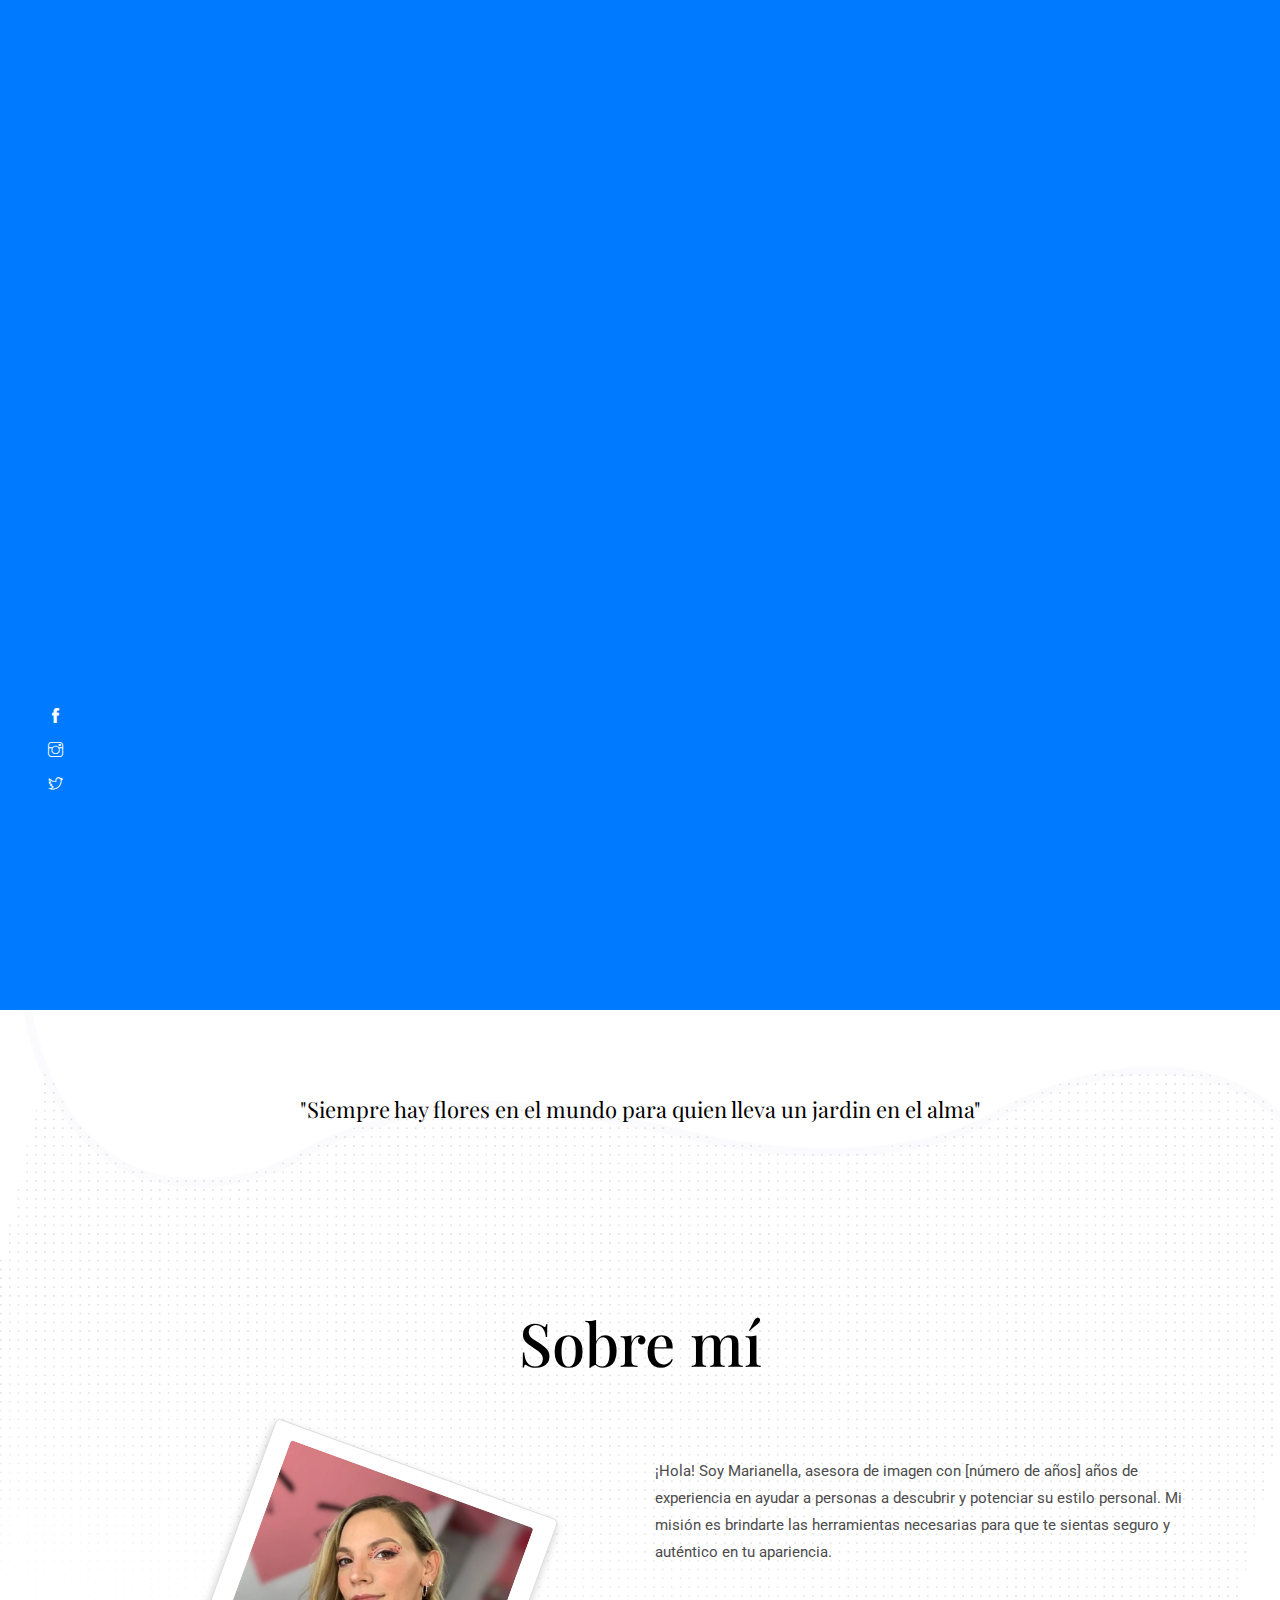
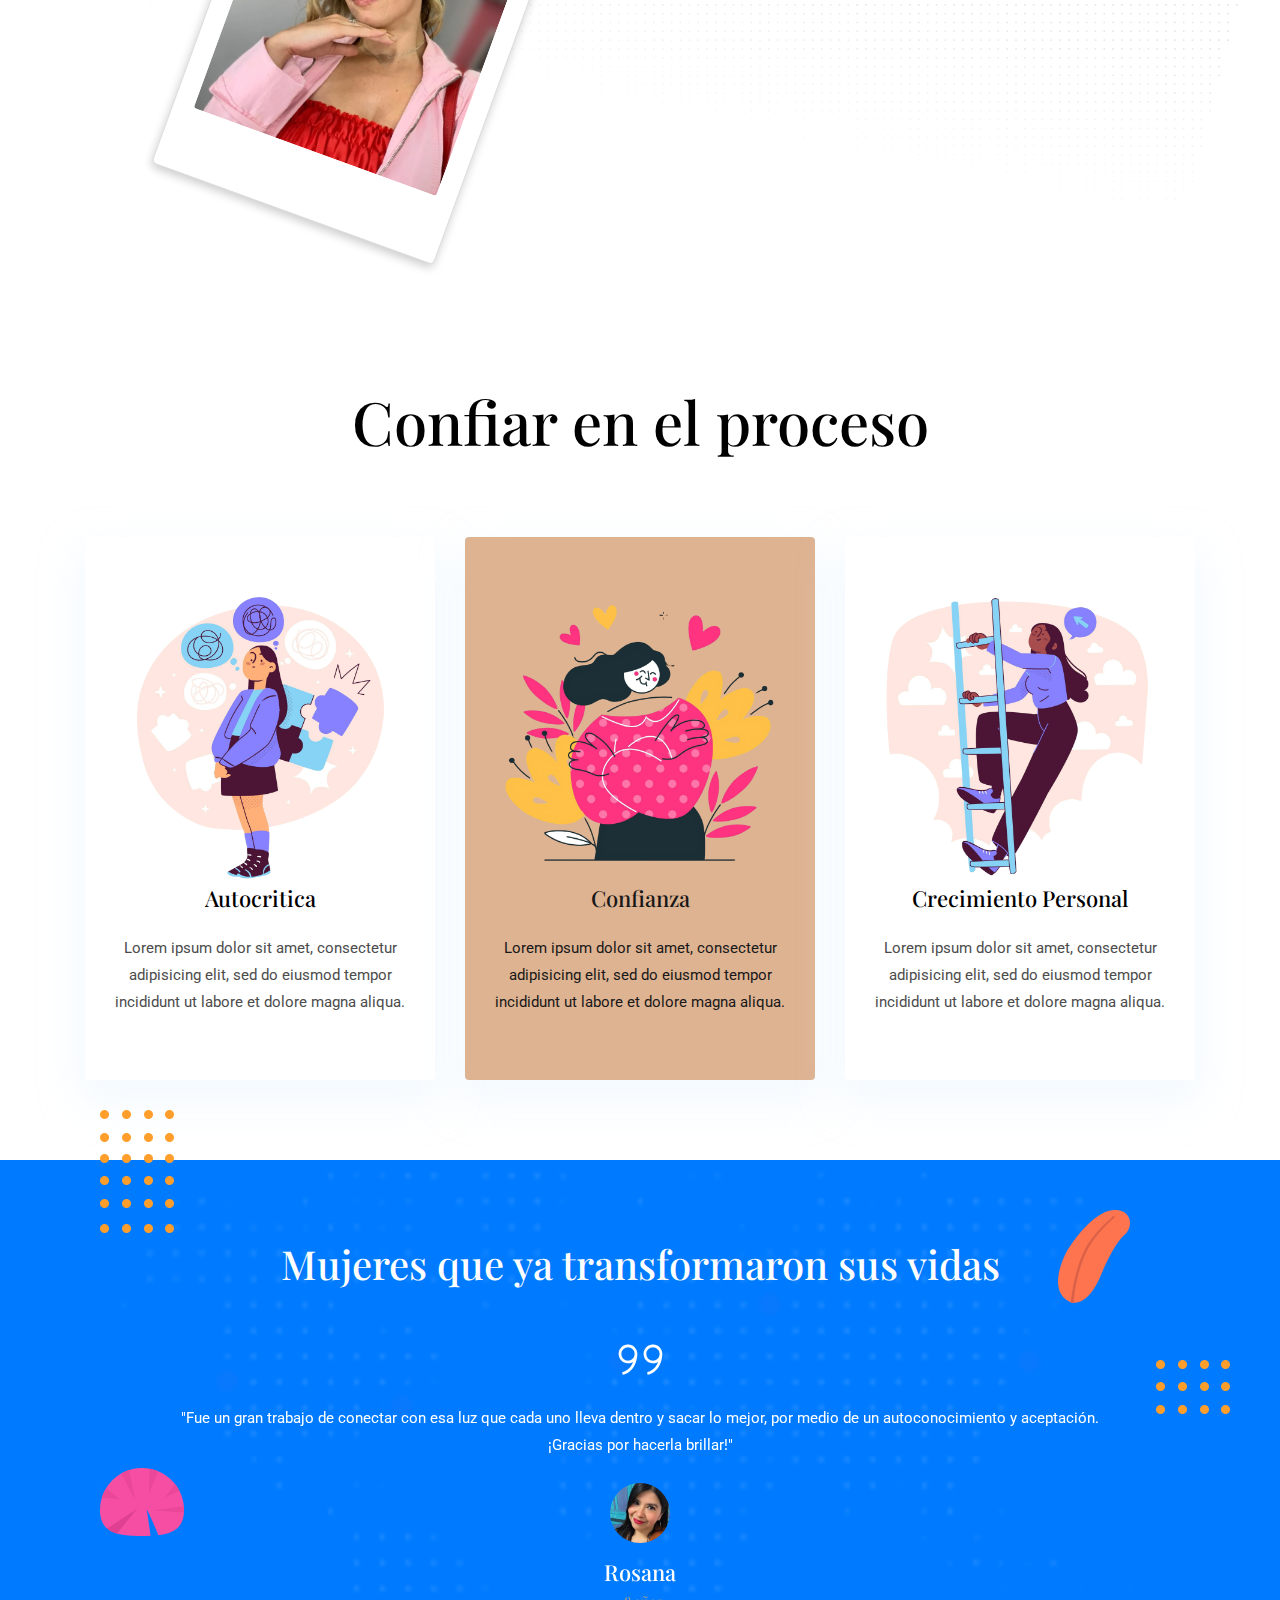
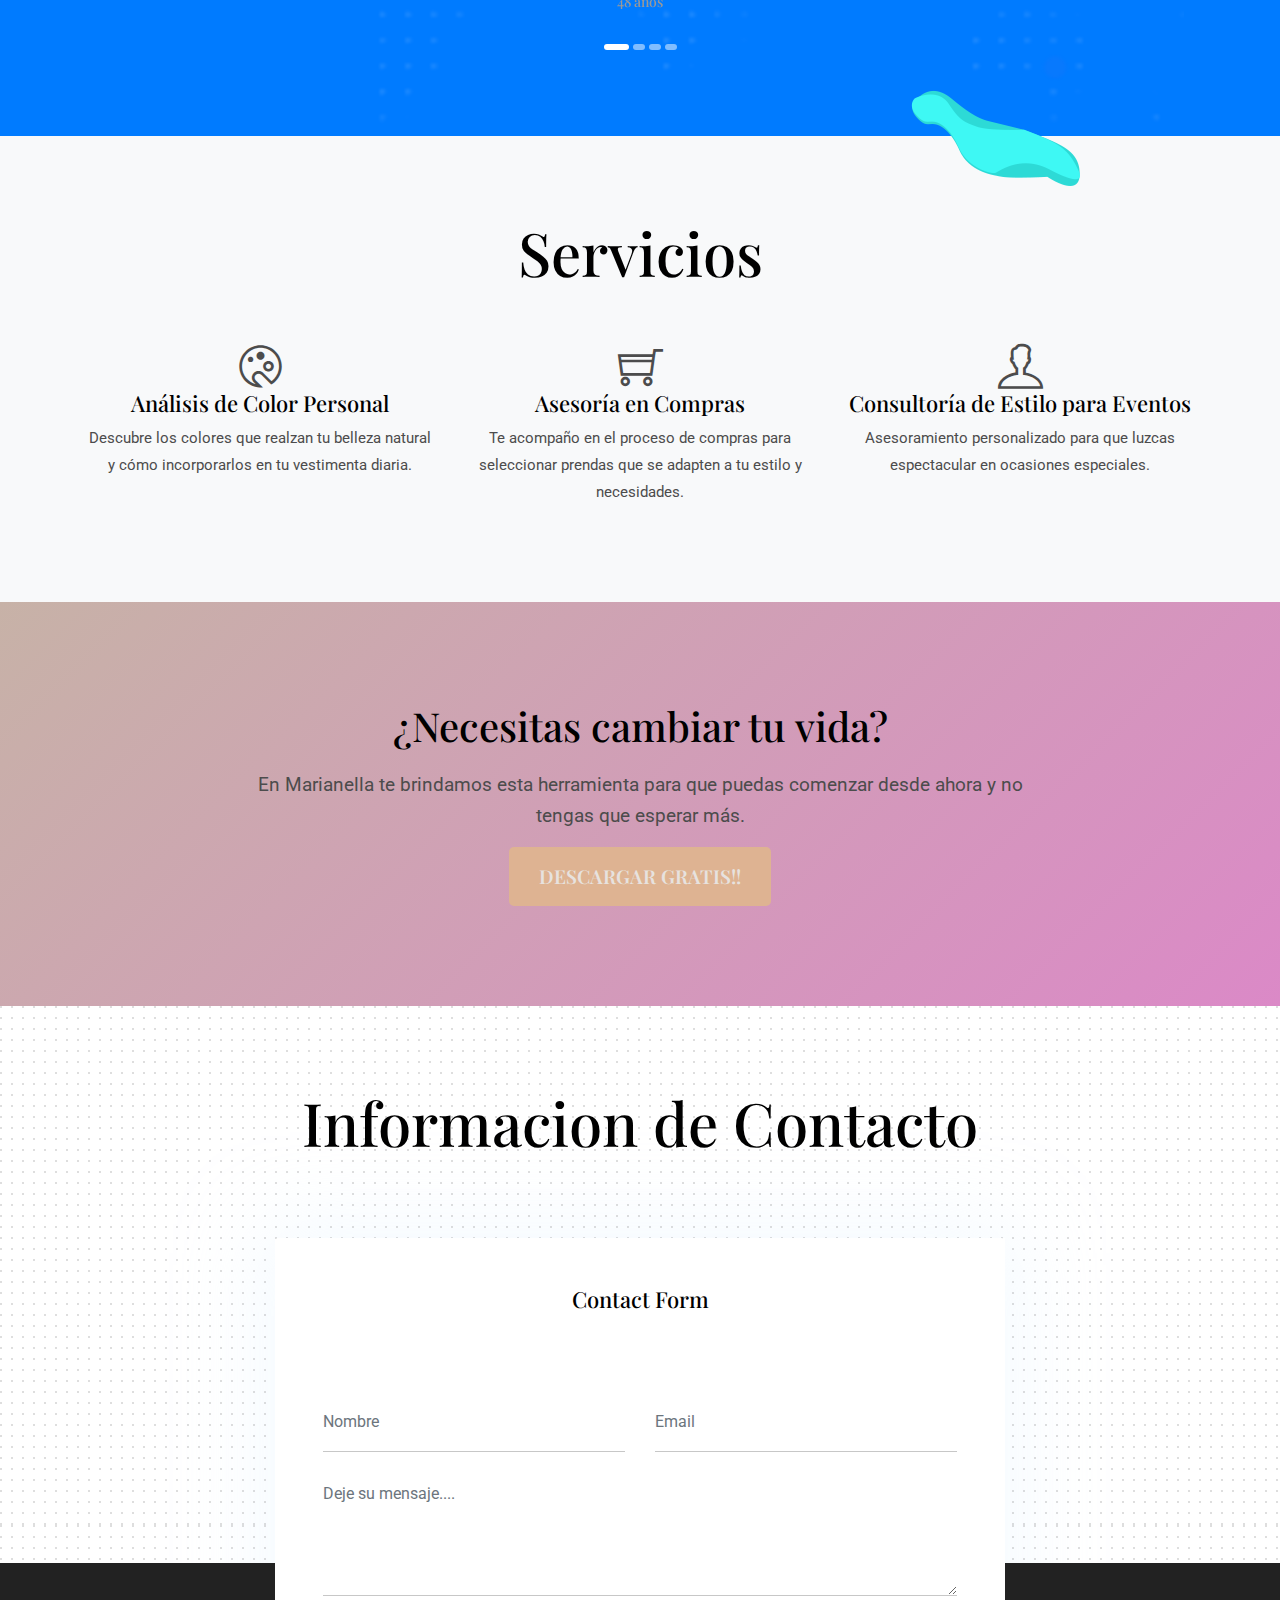
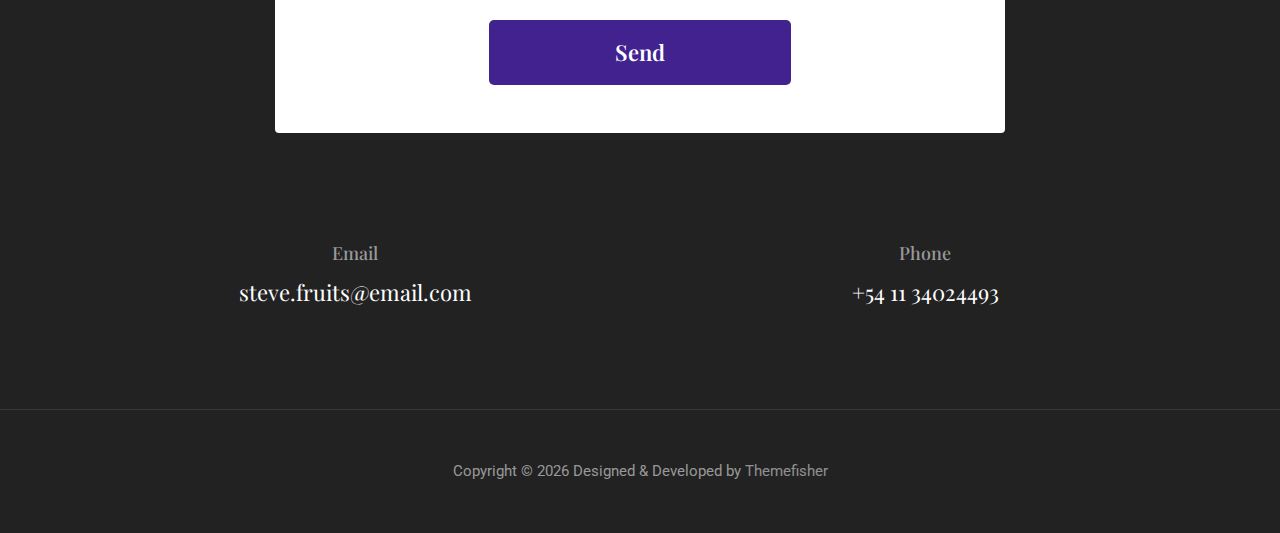
==== marianella/theme/index.html @ 1c230963 "Add files via upload" ====
<!DOCTYPE html>
<html lang="en">
  <head>

    <meta charset="utf-8" />
    <title>Marianella</title>

    <!-- Mobile Specific Metas
  ================================================== -->
    <meta http-equiv="X-UA-Compatible" content="IE=edge" />

    <meta
      name="viewport"
      content="width=device-width, initial-scale=1.0, maximum-scale=5.0"
    />

    <!-- theme meta -->
    <meta name="theme-name" content="marianella" />

    <!-- Favicon -->
    <link rel="shortcut icon" type="image/x-icon" href="images/favico.png" />

    <!-- ** Plugins Needed for the Project ** -->
    <!-- Bootstrap -->
    <link rel="stylesheet" href="plugins/bootstrap/bootstrap.min.css" />
    <!-- slick slider -->
    <link rel="stylesheet" href="plugins/slick/slick.css" />
    <!-- themefy-icon -->
    <link rel="stylesheet" href="plugins/themify-icons/themify-icons.css" />

    <!-- Main Stylesheet -->
    <link href="css/style.css" rel="stylesheet" />
  </head>

  <body>
    <header
      class="navigation fixed-top"
      id="header-nav"
      style="opacity: 0; transition: opacity 0.5s"
    >
      <nav class="navbar navbar-expand-lg navbar-dark">
        <a class="navbar-brand font-tertiary h4" href="#">Marianella</a>
        <button
          class="navbar-toggler"
          type="button"
          data-toggle="collapse"
          data-target="#navigation"
          aria-controls="navigation"
          aria-expanded="false"
          aria-label="Toggle navigation"
        >
          <span class="navbar-toggler-icon"></span>
        </button>

        <div class="collapse navbar-collapse text-center" id="navigation">
          <ul class="navbar-nav ml-auto">
            <li class="nav-item">
              <a class="nav-link" href="#parallax">Inicio</a>
            </li>
            <li class="nav-item">
              <a class="nav-link" href="#about">Sobre mí</a>
            </li>
            <li class="nav-item">
              <a class="nav-link" href="#services">Servicios</a>
            </li>
            <li class="nav-item">
              <a class="nav-link" href="#contact">Contacto</a>
            </li>
          </ul>
        </div>
      </nav>
    </header>

    <!-- hero area -->
    <section class="hero-area bg-primary" id="parallax">
      <div class="container">
        <div class="row">
          <div class="col-lg-11 mx-auto">
            <h1 class="text-white font-tertiary">
              <span class="fade-in-word" style="--order: 1">Tu estilo,</span>
              <br />
              <span class="fade-in-word" style="--order: 2">Tu esencia,</span>
              <br />
              <span class="fade-in-word" style="--order: 3">Tu arte,</span>
              <br />
              <strong
                ><span class="fade-in-word" style="--order: 4"
                  >Vos</span
                ></strong
              >
            </h1>
          </div>

        </div>
      </div>

      <!-- social icon -->
      <ul class="list-unstyled ml-5 mt-3 position-relative zindex-1">
        <li class="mb-3">
          <a class="text-white" href="https://themefisher.com/"
            ><i class="ti-facebook"></i
          ></a>
        </li>
        <li class="mb-3">
          <a class="text-white" href="https://www.instagram.com/marianellaasesoradeimagen/"
            ><i class="ti-instagram"></i
          ></a>
        </li>
        <li class="mb-3">
          <a class="text-white" href="https://themefisher.com/"
            ><i class="ti-twitter"></i
          ></a>
        </li>
      </ul>
      <!-- /social icon -->
    </section>

    <!-- /hero area -->

    <!-- about -->
    <section class="section">
      <div class="container">
        <div class="row">
          <div class="col-lg-10 mx-auto text-center">
            <p class="font-secondary paragraph-lg text-dark">
              "Siempre hay flores en el mundo para quien lleva un jardin en el
              alma"
            </p>
          </div>
        </div>
      </div>
    </section>
    <!-- /about -->

    <!-- education -->
    <section id="about" class="section position-relative">
      <div class="container">
        <div class="row">
          <div class="col-lg-12 text-center">
            <h2 class="section-title">Sobre mí</h2>
          </div>
          <div class="container">
            <div class="row">
              <div
                class="col-lg-6 d-flex justify-content-center align-items-center"
              >
                <div class="polaroid">
                  <img
                    src="images/marianella.png"
                    alt="Marianella Asesora de Imagen"
                    class="img-fluid"
                  />
                </div>
              </div>
              <div class="col-lg-6">
                <p>
                  ¡Hola! Soy Marianella, asesora de imagen con [número de años]
                  años de experiencia en ayudar a personas a descubrir y
                  potenciar su estilo personal. Mi misión es brindarte las
                  herramientas necesarias para que te sientas seguro y auténtico
                  en tu apariencia.
                </p>
              </div>
            </div>
          </div>
        </div>
      </div>
      <!-- bg image -->
      <img
        class="img-fluid edu-bg-image w-100"
        src="images/backgrounds/education-bg.png"
        alt="bg-image"
      />
    </section>

    <!-- /education -->

    <!-- services -->
    <section class="section">
      <div class="container">
        <div class="row">
          <div class="col-12 text-center">
            <h2 class="section-title">Confiar en el proceso</h2>
          </div>
          <div class="col-md-4 mb-4 mb-md-0">
            <div class="card hover-shadow shadow">
              <div class="card-body text-center px-4 py-5">
                <img
                  src="images/illustrations/auto.png"
                  alt=""
                  style="width: 300px; height: 300px; object-fit: contain"
                />
                <h4 class="mb-4">Autocritica</h4>
                <p>
                  Lorem ipsum dolor sit amet, consectetur adipisicing elit, sed
                  do eiusmod tempor incididunt ut labore et dolore magna aliqua.
                </p>
              </div>
            </div>
          </div>
          <div class="col-md-4 mb-4 mb-md-0">
            <div class="card active-bg-primary hover-shadow shadow">
              <div class="card-body text-center px-4 py-5">
                <img
                  src="images/illustrations/amor.png"
                  alt=""
                  style="width: 300px; height: 300px; object-fit: contain"
                />
                <h4 class="mb-4">Confianza</h4>
                <p>
                  Lorem ipsum dolor sit amet, consectetur adipisicing elit, sed
                  do eiusmod tempor incididunt ut labore et dolore magna aliqua.
                </p>
              </div>
            </div>
          </div>
          <div class="col-md-4 mb-4 mb-md-0">
            <div class="card hover-shadow shadow">
              <div class="card-body text-center px-4 py-5">
                <img
                  src="images/illustrations/creci.png"
                  alt=""
                  style="width: 3OOpx; height: 300px; object-fit: contain"
                />
                <h4 class="mb-4">Crecimiento Personal</h4>
                <p>
                  Lorem ipsum dolor sit amet, consectetur adipisicing elit, sed
                  do eiusmod tempor incididunt ut labore et dolore magna aliqua.
                </p>
              </div>
            </div>
          </div>
        </div>
      </div>
    </section>
    <!-- /services -->

    <!-- testimonial -->
    <section class="section bg-primary position-relative testimonial-bg-shapes">
      <div class="container">
        <div class="row">
          <div class="col-12 text-center">
            <h3 class="section-title text-white mb-5">
              Mujeres que ya transformaron sus vidas
            </h3>
          </div>
          <div class="col-lg-10 mx-auto testimonial-slider">
            <!-- slider-item -->
            <div class="text-center testimonial-content">
              <i class="ti-quote-right text-white icon mb-4 d-inline-block"></i>
              <p class="text-white mb-4">
                "Fue un gran trabajo de conectar con esa luz que cada uno lleva
                dentro y sacar lo mejor, por medio de un autoconocimiento y
                aceptación. ¡Gracias por hacerla brillar!"
              </p>
              <img
                class="img-fluid rounded-circle mb-3 d-inline-block"
                src="images/testimonial/rosana.png"
                alt="Rosana"
                style="width: 60px; height: 60px"
              />
              <h4 class="text-white">Rosana</h4>
              <h6 class="text-light mb-4">48 años</h6>
            </div>
            <!-- slider-item -->
            <div class="text-center testimonial-content">
              <i class="ti-quote-right text-white icon mb-4 d-inline-block"></i>
              <p class="text-white mb-4">
                "Gracias Marianella por tu profesionalismo, paciencia y
                dedicación. ¡Me siento genial!"
              </p>
              <img
                class="img-fluid rounded-circle mb-3 d-inline-block"
                src="images/testimonial/jimena.png"
                alt="Jimena"
                style="width: 60px; height: 60px"
              />
              <h4 class="text-white">Jimena</h4>
              <h6 class="text-light mb-4">46 años</h6>
            </div>
            <!-- slider-item -->
            <div class="text-center testimonial-content">
              <i class="ti-quote-right text-white icon mb-4 d-inline-block"></i>
              <p class="text-white mb-4">
                "Después de trabajar con Marianella, finalmente me siento bien
                conmigo misma. ¡Es increíble cómo ha cambiado mi confianza!"
              </p>
              <img
                class="img-fluid rounded-circle mb-3 d-inline-block"
                src="images/testimonial/guadalupe.png"
                alt="Guadalupe"
                style="width: 60px; height: 60px"
              />
              <h4 class="text-white">Guadalupe</h4>
              <h6 class="text-light mb-4">29 años</h6>
            </div>
            <!-- slider-item -->
            <div class="text-center testimonial-content">
              <i class="ti-quote-right text-white icon mb-4 d-inline-block"></i>
              <p class="text-white mb-4">
                "No solo descubrí mi estilo personal, sino que me reconecté con
                mi poder interno. ¡Gracias por tanto!"
              </p>
              <img
                class="img-fluid rounded-circle mb-3 d-inline-block"
                src="images/testimonial/ludmila.png"
                alt="Ludmila"
                style="width: 60px; height: 60px"
              />
              <h4 class="text-white">Ludmila</h4>
              <h6 class="text-light mb-4">23 años</h6>
            </div>
          </div>
        </div>
      </div>
      <!-- bg shapes -->
      <img
        src="images/backgrounds/map.png"
        alt="map"
        class="img-fluid bg-map"
      />
      <img
        src="images/illustrations/dots-group-v.png"
        alt="bg-shape"
        class="img-fluid bg-shape-1"
      />
      <img
        src="images/illustrations/leaf-orange.png"
        alt="bg-shape"
        class="img-fluid bg-shape-2"
      />
      <img
        src="images/illustrations/dots-group-sm.png"
        alt="bg-shape"
        class="img-fluid bg-shape-3"
      />
      <img
        src="images/illustrations/leaf-pink-round.png"
        alt="bg-shape"
        class="img-fluid bg-shape-4"
      />
      <img
        src="images/illustrations/leaf-cyan.png"
        alt="bg-shape"
        class="img-fluid bg-shape-5"
      />
    </section>

    <!-- /testimonial -->

    <!-- Sección Servicios -->
    <section id="services" class="section bg-light">
      <div class="container">
        <div class="row">
          <div class="col-12 text-center">
            <h2>Servicios</h2>
          </div>
          <div class="col-md-4 mt-5">
            <div class="service-box text-center">
              <i class="ti-palette icon"></i>
              <h4>Análisis de Color Personal</h4>
              <p>
                Descubre los colores que realzan tu belleza natural y cómo
                incorporarlos en tu vestimenta diaria.
              </p>
            </div>
          </div>
          <div class="col-md-4 mt-5 text-center">
            <div class="service-box">
              <i class="ti-shopping-cart icon"></i>
              <h4>Asesoría en Compras</h4>
              <p>
                Te acompaño en el proceso de compras para seleccionar prendas
                que se adapten a tu estilo y necesidades.
              </p>
            </div>
          </div>
          <div class="col-md-4 mt-5 text-center">
            <div class="service-box">
              <i class="ti-user icon"></i>
              <h4>Consultoría de Estilo para Eventos</h4>
              <p>
                Asesoramiento personalizado para que luzcas espectacular en
                ocasiones especiales.
              </p>
            </div>
          </div>
        </div>
      </div>
    </section>
    <!-- blog -->
    <section class="banner-section text-center">
      <div class="container">
        <div class="row align-items-center">
          <div class="col-lg-12">
            <h2 class="banner-title">¿Necesitas cambiar tu vida?</h2>
            <p class="banner-text">
              En Marianella te brindamos esta herramienta para que puedas comenzar desde ahora y no tengas que esperar más.
            </p>
            <a href="herramienta.pdf" class="btn btn-primary banner-button mt-3" download>Descargar GRATIS!!</a>
          </div>
        </div>
      </div>
    </section>
    
    <!-- /blog -->

    <!-- contact -->
    <section
      id="contact"
      class="section section-on-footer"
      data-background="images/backgrounds/bg-dots.png"
    >
      <div class="container">
        <div class="row">
          <div class="col-12 text-center">
            <h2 class="section-title">Informacion de Contacto</h2>
          </div>
          <div class="col-lg-8 mx-auto">
            <div class="bg-white rounded text-center p-5 shadow-down">
              <h4 class="mb-80">Contact Form</h4>
              <form action="#" class="row">
                <div class="col-md-6">
                  <input
                    type="text"
                    id="name"
                    name="name"
                    placeholder="Nombre"
                    class="form-control px-0 mb-4"
                    required
                  />
                </div>
                <div class="col-md-6">
                  <input
                    type="email"
                    id="email"
                    name="email"
                    placeholder="Email"
                    class="form-control px-0 mb-4"
                    required
                  />
                </div>
                <div class="col-12">
                  <textarea
                    name="message"
                    id="message"
                    class="form-control px-0 mb-4"
                    placeholder="Deje su mensaje...."
                    required
                  ></textarea>
                </div>
                <div class="col-lg-6 col-10 mx-auto">
                  <button class="btn btn-primary w-100">send</button>
                </div>
              </form>
            </div>
          </div>
        </div>
      </div>
    </section>
    <!-- /contact -->
    <div id="whatsapp-button" style="display: none; position: fixed; bottom: 20px; right: 20px; z-index: 1000;">
      <a href="https://wa.me/541134024493" target="_blank" title="Contáctame en WhatsApp">
        <svg xmlns="http://www.w3.org/2000/svg" x="0px" y="0px" width="50" height="50" viewBox="0 0 48 48">
          <path fill="#fff" d="M4.9,43.3l2.7-9.8C5.9,30.6,5,27.3,5,24C5,13.5,13.5,5,24,5c5.1,0,9.8,2,13.4,5.6	C41,14.2,43,18.9,43,24c0,10.5-8.5,19-19,19c0,0,0,0,0,0h0c-3.2,0-6.3-0.8-9.1-2.3L4.9,43.3z"></path><path fill="#fff" d="M4.9,43.8c-0.1,0-0.3-0.1-0.4-0.1c-0.1-0.1-0.2-0.3-0.1-0.5L7,33.5c-1.6-2.9-2.5-6.2-2.5-9.6	C4.5,13.2,13.3,4.5,24,4.5c5.2,0,10.1,2,13.8,5.7c3.7,3.7,5.7,8.6,5.7,13.8c0,10.7-8.7,19.5-19.5,19.5c-3.2,0-6.3-0.8-9.1-2.3	L5,43.8C5,43.8,4.9,43.8,4.9,43.8z"></path><path fill="#cfd8dc" d="M24,5c5.1,0,9.8,2,13.4,5.6C41,14.2,43,18.9,43,24c0,10.5-8.5,19-19,19h0c-3.2,0-6.3-0.8-9.1-2.3	L4.9,43.3l2.7-9.8C5.9,30.6,5,27.3,5,24C5,13.5,13.5,5,24,5 M24,43L24,43L24,43 M24,43L24,43L24,43 M24,4L24,4C13,4,4,13,4,24	c0,3.4,0.8,6.7,2.5,9.6L3.9,43c-0.1,0.3,0,0.7,0.3,1c0.2,0.2,0.4,0.3,0.7,0.3c0.1,0,0.2,0,0.3,0l9.7-2.5c2.8,1.5,6,2.2,9.2,2.2	c11,0,20-9,20-20c0-5.3-2.1-10.4-5.8-14.1C34.4,6.1,29.4,4,24,4L24,4z"></path><path fill="#40c351" d="M35.2,12.8c-3-3-6.9-4.6-11.2-4.6C15.3,8.2,8.2,15.3,8.2,24c0,3,0.8,5.9,2.4,8.4L11,33l-1.6,5.8	l6-1.6l0.6,0.3c2.4,1.4,5.2,2.2,8,2.2h0c8.7,0,15.8-7.1,15.8-15.8C39.8,19.8,38.2,15.8,35.2,12.8z"></path><path fill="#fff" fill-rule="evenodd" d="M19.3,16c-0.4-0.8-0.7-0.8-1.1-0.8c-0.3,0-0.6,0-0.9,0	s-0.8,0.1-1.3,0.6c-0.4,0.5-1.7,1.6-1.7,4s1.7,4.6,1.9,4.9s3.3,5.3,8.1,7.2c4,1.6,4.8,1.3,5.7,1.2c0.9-0.1,2.8-1.1,3.2-2.3	c0.4-1.1,0.4-2.1,0.3-2.3c-0.1-0.2-0.4-0.3-0.9-0.6s-2.8-1.4-3.2-1.5c-0.4-0.2-0.8-0.2-1.1,0.2c-0.3,0.5-1.2,1.5-1.5,1.9	c-0.3,0.3-0.6,0.4-1,0.1c-0.5-0.2-2-0.7-3.8-2.4c-1.4-1.3-2.4-2.8-2.6-3.3c-0.3-0.5,0-0.7,0.2-1c0.2-0.2,0.5-0.6,0.7-0.8	c0.2-0.3,0.3-0.5,0.5-0.8c0.2-0.3,0.1-0.6,0-0.8C20.6,19.3,19.7,17,19.3,16z" clip-rule="evenodd"></path>
          </svg>
      </a>
    </div>
    

    <!-- footer -->
    <footer class="bg-dark footer-section">
      <div class="section">
        <div class="container text-center">
          <div class="row">
            <div class="col-md-6">
              <h5 class="text-light">Email</h5>
              <p class="text-white paragraph-lg font-secondary">
                steve.fruits@email.com
              </p>
            </div>
            <div class="col-md-6">
              <h5 class="text-light">Phone</h5>
              <p class="text-white paragraph-lg font-secondary">
                +54 11 34024493
              </p>
            </div>
          </div>
        </div>
      </div>
      <div class="border-top text-center border-dark py-5">
        <p class="mb-0 text-light">
          Copyright &copy;
          <script>
            var CurrentYear = new Date().getFullYear();
            document.write(CurrentYear);
          </script>
          Designed &amp; Developed by
          <a class="text-white-50" href="Themefisher">Themefisher</a>
        </p>
      </div>
    </footer>
    <!-- /footer -->
    <script>
      document.querySelectorAll("a.nav-link").forEach((anchor) => {
        anchor.addEventListener("click", function (e) {
          e.preventDefault();
          const target = document.querySelector(this.getAttribute("href"));
          target.scrollIntoView({
            behavior: "smooth",
            block: "start",
          });
        });
      });

      document.addEventListener("DOMContentLoaded", () => {
        const lastWord = document.querySelector(".fade-in-word:last-of-type");
        const header = document.getElementById("header-nav");

        if (lastWord) {
          // Obtén el tiempo total de la animación del último span
          const animationDelay = parseFloat(
            getComputedStyle(lastWord).getPropertyValue("animation-delay")
          );
          const animationDuration = parseFloat(
            getComputedStyle(lastWord).getPropertyValue("animation-duration")
          );

          // Calcula el tiempo total de espera
          const totalAnimationTime =
            (animationDelay + animationDuration) * 1000;

          // Muestra el header después de que termine la animación
          setTimeout(() => {
            header.style.opacity = 1;
          }, totalAnimationTime);
        }
      });
    </script>
    <script>
      document.addEventListener("scroll", () => {
        const whatsappButton = document.getElementById("whatsapp-button");
        const scrollPosition = window.scrollY;
    
        // Muestra el botón si el scroll supera los 100px
        if (scrollPosition > 100) {
          whatsappButton.style.display = "block";
          whatsappButton.classList.remove("hidden");
          whatsappButton.classList.add("visible");
        } else {
          whatsappButton.classList.remove("visible");
          whatsappButton.classList.add("hidden");
          setTimeout(() => {
            whatsappButton.style.display = "none";
          }, 300); // Espera el tiempo de la animación antes de ocultarlo
        }
      });
    </script>
    
    <!-- jQuery -->
    <script src="plugins/jQuery/jquery.min.js"></script>
    <!-- Bootstrap JS -->
    <script src="plugins/bootstrap/bootstrap.min.js"></script>
    <!-- slick slider -->
    <script src="plugins/slick/slick.min.js"></script>
    <!-- filter -->
    <script src="plugins/shuffle/shuffle.min.js"></script>

    <!-- Main Script -->
    <script src="js/script.js"></script>
  </body>
</html>
---- marianella/theme/plugins/themify-icons/themify-icons.css ----
@font-face{font-family:themify;src:url(fonts/themify.eot?-fvbane);src:url(fonts/themify.eot?#iefix-fvbane) format('embedded-opentype'),url(fonts/themify.woff?-fvbane) format('woff'),url(fonts/themify.ttf?-fvbane) format('truetype'),url(fonts/themify.svg?-fvbane#themify) format('svg');font-weight:400;font-style:normal}[class*=" ti-"],[class^=ti-]{font-family:themify;speak:none;font-style:normal;font-weight:400;font-variant:normal;text-transform:none;line-height:1;-webkit-font-smoothing:antialiased;-moz-osx-font-smoothing:grayscale}.ti-wand:before{content:"\e600"}.ti-volume:before{content:"\e601"}.ti-user:before{content:"\e602"}.ti-unlock:before{content:"\e603"}.ti-unlink:before{content:"\e604"}.ti-trash:before{content:"\e605"}.ti-thought:before{content:"\e606"}.ti-target:before{content:"\e607"}.ti-tag:before{content:"\e608"}.ti-tablet:before{content:"\e609"}.ti-star:before{content:"\e60a"}.ti-spray:before{content:"\e60b"}.ti-signal:before{content:"\e60c"}.ti-shopping-cart:before{content:"\e60d"}.ti-shopping-cart-full:before{content:"\e60e"}.ti-settings:before{content:"\e60f"}.ti-search:before{content:"\e610"}.ti-zoom-in:before{content:"\e611"}.ti-zoom-out:before{content:"\e612"}.ti-cut:before{content:"\e613"}.ti-ruler:before{content:"\e614"}.ti-ruler-pencil:before{content:"\e615"}.ti-ruler-alt:before{content:"\e616"}.ti-bookmark:before{content:"\e617"}.ti-bookmark-alt:before{content:"\e618"}.ti-reload:before{content:"\e619"}.ti-plus:before{content:"\e61a"}.ti-pin:before{content:"\e61b"}.ti-pencil:before{content:"\e61c"}.ti-pencil-alt:before{content:"\e61d"}.ti-paint-roller:before{content:"\e61e"}.ti-paint-bucket:before{content:"\e61f"}.ti-na:before{content:"\e620"}.ti-mobile:before{content:"\e621"}.ti-minus:before{content:"\e622"}.ti-medall:before{content:"\e623"}.ti-medall-alt:before{content:"\e624"}.ti-marker:before{content:"\e625"}.ti-marker-alt:before{content:"\e626"}.ti-arrow-up:before{content:"\e627"}.ti-arrow-right:before{content:"\e628"}.ti-arrow-left:before{content:"\e629"}.ti-arrow-down:before{content:"\e62a"}.ti-lock:before{content:"\e62b"}.ti-location-arrow:before{content:"\e62c"}.ti-link:before{content:"\e62d"}.ti-layout:before{content:"\e62e"}.ti-layers:before{content:"\e62f"}.ti-layers-alt:before{content:"\e630"}.ti-key:before{content:"\e631"}.ti-import:before{content:"\e632"}.ti-image:before{content:"\e633"}.ti-heart:before{content:"\e634"}.ti-heart-broken:before{content:"\e635"}.ti-hand-stop:before{content:"\e636"}.ti-hand-open:before{content:"\e637"}.ti-hand-drag:before{content:"\e638"}.ti-folder:before{content:"\e639"}.ti-flag:before{content:"\e63a"}.ti-flag-alt:before{content:"\e63b"}.ti-flag-alt-2:before{content:"\e63c"}.ti-eye:before{content:"\e63d"}.ti-export:before{content:"\e63e"}.ti-exchange-vertical:before{content:"\e63f"}.ti-desktop:before{content:"\e640"}.ti-cup:before{content:"\e641"}.ti-crown:before{content:"\e642"}.ti-comments:before{content:"\e643"}.ti-comment:before{content:"\e644"}.ti-comment-alt:before{content:"\e645"}.ti-close:before{content:"\e646"}.ti-clip:before{content:"\e647"}.ti-angle-up:before{content:"\e648"}.ti-angle-right:before{content:"\e649"}.ti-angle-left:before{content:"\e64a"}.ti-angle-down:before{content:"\e64b"}.ti-check:before{content:"\e64c"}.ti-check-box:before{content:"\e64d"}.ti-camera:before{content:"\e64e"}.ti-announcement:before{content:"\e64f"}.ti-brush:before{content:"\e650"}.ti-briefcase:before{content:"\e651"}.ti-bolt:before{content:"\e652"}.ti-bolt-alt:before{content:"\e653"}.ti-blackboard:before{content:"\e654"}.ti-bag:before{content:"\e655"}.ti-move:before{content:"\e656"}.ti-arrows-vertical:before{content:"\e657"}.ti-arrows-horizontal:before{content:"\e658"}.ti-fullscreen:before{content:"\e659"}.ti-arrow-top-right:before{content:"\e65a"}.ti-arrow-top-left:before{content:"\e65b"}.ti-arrow-circle-up:before{content:"\e65c"}.ti-arrow-circle-right:before{content:"\e65d"}.ti-arrow-circle-left:before{content:"\e65e"}.ti-arrow-circle-down:before{content:"\e65f"}.ti-angle-double-up:before{content:"\e660"}.ti-angle-double-right:before{content:"\e661"}.ti-angle-double-left:before{content:"\e662"}.ti-angle-double-down:before{content:"\e663"}.ti-zip:before{content:"\e664"}.ti-world:before{content:"\e665"}.ti-wheelchair:before{content:"\e666"}.ti-view-list:before{content:"\e667"}.ti-view-list-alt:before{content:"\e668"}.ti-view-grid:before{content:"\e669"}.ti-uppercase:before{content:"\e66a"}.ti-upload:before{content:"\e66b"}.ti-underline:before{content:"\e66c"}.ti-truck:before{content:"\e66d"}.ti-timer:before{content:"\e66e"}.ti-ticket:before{content:"\e66f"}.ti-thumb-up:before{content:"\e670"}.ti-thumb-down:before{content:"\e671"}.ti-text:before{content:"\e672"}.ti-stats-up:before{content:"\e673"}.ti-stats-down:before{content:"\e674"}.ti-split-v:before{content:"\e675"}.ti-split-h:before{content:"\e676"}.ti-smallcap:before{content:"\e677"}.ti-shine:before{content:"\e678"}.ti-shift-right:before{content:"\e679"}.ti-shift-left:before{content:"\e67a"}.ti-shield:before{content:"\e67b"}.ti-notepad:before{content:"\e67c"}.ti-server:before{content:"\e67d"}.ti-quote-right:before{content:"\e67e"}.ti-quote-left:before{content:"\e67f"}.ti-pulse:before{content:"\e680"}.ti-printer:before{content:"\e681"}.ti-power-off:before{content:"\e682"}.ti-plug:before{content:"\e683"}.ti-pie-chart:before{content:"\e684"}.ti-paragraph:before{content:"\e685"}.ti-panel:before{content:"\e686"}.ti-package:before{content:"\e687"}.ti-music:before{content:"\e688"}.ti-music-alt:before{content:"\e689"}.ti-mouse:before{content:"\e68a"}.ti-mouse-alt:before{content:"\e68b"}.ti-money:before{content:"\e68c"}.ti-microphone:before{content:"\e68d"}.ti-menu:before{content:"\e68e"}.ti-menu-alt:before{content:"\e68f"}.ti-map:before{content:"\e690"}.ti-map-alt:before{content:"\e691"}.ti-loop:before{content:"\e692"}.ti-location-pin:before{content:"\e693"}.ti-list:before{content:"\e694"}.ti-light-bulb:before{content:"\e695"}.ti-Italic:before{content:"\e696"}.ti-info:before{content:"\e697"}.ti-infinite:before{content:"\e698"}.ti-id-badge:before{content:"\e699"}.ti-hummer:before{content:"\e69a"}.ti-home:before{content:"\e69b"}.ti-help:before{content:"\e69c"}.ti-headphone:before{content:"\e69d"}.ti-harddrives:before{content:"\e69e"}.ti-harddrive:before{content:"\e69f"}.ti-gift:before{content:"\e6a0"}.ti-game:before{content:"\e6a1"}.ti-filter:before{content:"\e6a2"}.ti-files:before{content:"\e6a3"}.ti-file:before{content:"\e6a4"}.ti-eraser:before{content:"\e6a5"}.ti-envelope:before{content:"\e6a6"}.ti-download:before{content:"\e6a7"}.ti-direction:before{content:"\e6a8"}.ti-direction-alt:before{content:"\e6a9"}.ti-dashboard:before{content:"\e6aa"}.ti-control-stop:before{content:"\e6ab"}.ti-control-shuffle:before{content:"\e6ac"}.ti-control-play:before{content:"\e6ad"}.ti-control-pause:before{content:"\e6ae"}.ti-control-forward:before{content:"\e6af"}.ti-control-backward:before{content:"\e6b0"}.ti-cloud:before{content:"\e6b1"}.ti-cloud-up:before{content:"\e6b2"}.ti-cloud-down:before{content:"\e6b3"}.ti-clipboard:before{content:"\e6b4"}.ti-car:before{content:"\e6b5"}.ti-calendar:before{content:"\e6b6"}.ti-book:before{content:"\e6b7"}.ti-bell:before{content:"\e6b8"}.ti-basketball:before{content:"\e6b9"}.ti-bar-chart:before{content:"\e6ba"}.ti-bar-chart-alt:before{content:"\e6bb"}.ti-back-right:before{content:"\e6bc"}.ti-back-left:before{content:"\e6bd"}.ti-arrows-corner:before{content:"\e6be"}.ti-archive:before{content:"\e6bf"}.ti-anchor:before{content:"\e6c0"}.ti-align-right:before{content:"\e6c1"}.ti-align-left:before{content:"\e6c2"}.ti-align-justify:before{content:"\e6c3"}.ti-align-center:before{content:"\e6c4"}.ti-alert:before{content:"\e6c5"}.ti-alarm-clock:before{content:"\e6c6"}.ti-agenda:before{content:"\e6c7"}.ti-write:before{content:"\e6c8"}.ti-window:before{content:"\e6c9"}.ti-widgetized:before{content:"\e6ca"}.ti-widget:before{content:"\e6cb"}.ti-widget-alt:before{content:"\e6cc"}.ti-wallet:before{content:"\e6cd"}.ti-video-clapper:before{content:"\e6ce"}.ti-video-camera:before{content:"\e6cf"}.ti-vector:before{content:"\e6d0"}.ti-themify-logo:before{content:"\e6d1"}.ti-themify-favicon:before{content:"\e6d2"}.ti-themify-favicon-alt:before{content:"\e6d3"}.ti-support:before{content:"\e6d4"}.ti-stamp:before{content:"\e6d5"}.ti-split-v-alt:before{content:"\e6d6"}.ti-slice:before{content:"\e6d7"}.ti-shortcode:before{content:"\e6d8"}.ti-shift-right-alt:before{content:"\e6d9"}.ti-shift-left-alt:before{content:"\e6da"}.ti-ruler-alt-2:before{content:"\e6db"}.ti-receipt:before{content:"\e6dc"}.ti-pin2:before{content:"\e6dd"}.ti-pin-alt:before{content:"\e6de"}.ti-pencil-alt2:before{content:"\e6df"}.ti-palette:before{content:"\e6e0"}.ti-more:before{content:"\e6e1"}.ti-more-alt:before{content:"\e6e2"}.ti-microphone-alt:before{content:"\e6e3"}.ti-magnet:before{content:"\e6e4"}.ti-line-double:before{content:"\e6e5"}.ti-line-dotted:before{content:"\e6e6"}.ti-line-dashed:before{content:"\e6e7"}.ti-layout-width-full:before{content:"\e6e8"}.ti-layout-width-default:before{content:"\e6e9"}.ti-layout-width-default-alt:before{content:"\e6ea"}.ti-layout-tab:before{content:"\e6eb"}.ti-layout-tab-window:before{content:"\e6ec"}.ti-layout-tab-v:before{content:"\e6ed"}.ti-layout-tab-min:before{content:"\e6ee"}.ti-layout-slider:before{content:"\e6ef"}.ti-layout-slider-alt:before{content:"\e6f0"}.ti-layout-sidebar-right:before{content:"\e6f1"}.ti-layout-sidebar-none:before{content:"\e6f2"}.ti-layout-sidebar-left:before{content:"\e6f3"}.ti-layout-placeholder:before{content:"\e6f4"}.ti-layout-menu:before{content:"\e6f5"}.ti-layout-menu-v:before{content:"\e6f6"}.ti-layout-menu-separated:before{content:"\e6f7"}.ti-layout-menu-full:before{content:"\e6f8"}.ti-layout-media-right-alt:before{content:"\e6f9"}.ti-layout-media-right:before{content:"\e6fa"}.ti-layout-media-overlay:before{content:"\e6fb"}.ti-layout-media-overlay-alt:before{content:"\e6fc"}.ti-layout-media-overlay-alt-2:before{content:"\e6fd"}.ti-layout-media-left-alt:before{content:"\e6fe"}.ti-layout-media-left:before{content:"\e6ff"}.ti-layout-media-center-alt:before{content:"\e700"}.ti-layout-media-center:before{content:"\e701"}.ti-layout-list-thumb:before{content:"\e702"}.ti-layout-list-thumb-alt:before{content:"\e703"}.ti-layout-list-post:before{content:"\e704"}.ti-layout-list-large-image:before{content:"\e705"}.ti-layout-line-solid:before{content:"\e706"}.ti-layout-grid4:before{content:"\e707"}.ti-layout-grid3:before{content:"\e708"}.ti-layout-grid2:before{content:"\e709"}.ti-layout-grid2-thumb:before{content:"\e70a"}.ti-layout-cta-right:before{content:"\e70b"}.ti-layout-cta-left:before{content:"\e70c"}.ti-layout-cta-center:before{content:"\e70d"}.ti-layout-cta-btn-right:before{content:"\e70e"}.ti-layout-cta-btn-left:before{content:"\e70f"}.ti-layout-column4:before{content:"\e710"}.ti-layout-column3:before{content:"\e711"}.ti-layout-column2:before{content:"\e712"}.ti-layout-accordion-separated:before{content:"\e713"}.ti-layout-accordion-merged:before{content:"\e714"}.ti-layout-accordion-list:before{content:"\e715"}.ti-ink-pen:before{content:"\e716"}.ti-info-alt:before{content:"\e717"}.ti-help-alt:before{content:"\e718"}.ti-headphone-alt:before{content:"\e719"}.ti-hand-point-up:before{content:"\e71a"}.ti-hand-point-right:before{content:"\e71b"}.ti-hand-point-left:before{content:"\e71c"}.ti-hand-point-down:before{content:"\e71d"}.ti-gallery:before{content:"\e71e"}.ti-face-smile:before{content:"\e71f"}.ti-face-sad:before{content:"\e720"}.ti-credit-card:before{content:"\e721"}.ti-control-skip-forward:before{content:"\e722"}.ti-control-skip-backward:before{content:"\e723"}.ti-control-record:before{content:"\e724"}.ti-control-eject:before{content:"\e725"}.ti-comments-smiley:before{content:"\e726"}.ti-brush-alt:before{content:"\e727"}.ti-youtube:before{content:"\e728"}.ti-vimeo:before{content:"\e729"}.ti-twitter:before{content:"\e72a"}.ti-time:before{content:"\e72b"}.ti-tumblr:before{content:"\e72c"}.ti-skype:before{content:"\e72d"}.ti-share:before{content:"\e72e"}.ti-share-alt:before{content:"\e72f"}.ti-rocket:before{content:"\e730"}.ti-pinterest:before{content:"\e731"}.ti-new-window:before{content:"\e732"}.ti-microsoft:before{content:"\e733"}.ti-list-ol:before{content:"\e734"}.ti-linkedin:before{content:"\e735"}.ti-layout-sidebar-2:before{content:"\e736"}.ti-layout-grid4-alt:before{content:"\e737"}.ti-layout-grid3-alt:before{content:"\e738"}.ti-layout-grid2-alt:before{content:"\e739"}.ti-layout-column4-alt:before{content:"\e73a"}.ti-layout-column3-alt:before{content:"\e73b"}.ti-layout-column2-alt:before{content:"\e73c"}.ti-instagram:before{content:"\e73d"}.ti-google:before{content:"\e73e"}.ti-github:before{content:"\e73f"}.ti-flickr:before{content:"\e740"}.ti-facebook:before{content:"\e741"}.ti-dropbox:before{content:"\e742"}.ti-dribbble:before{content:"\e743"}.ti-apple:before{content:"\e744"}.ti-android:before{content:"\e745"}.ti-save:before{content:"\e746"}.ti-save-alt:before{content:"\e747"}.ti-yahoo:before{content:"\e748"}.ti-wordpress:before{content:"\e749"}.ti-vimeo-alt:before{content:"\e74a"}.ti-twitter-alt:before{content:"\e74b"}.ti-tumblr-alt:before{content:"\e74c"}.ti-trello:before{content:"\e74d"}.ti-stack-overflow:before{content:"\e74e"}.ti-soundcloud:before{content:"\e74f"}.ti-sharethis:before{content:"\e750"}.ti-sharethis-alt:before{content:"\e751"}.ti-reddit:before{content:"\e752"}.ti-pinterest-alt:before{content:"\e753"}.ti-microsoft-alt:before{content:"\e754"}.ti-linux:before{content:"\e755"}.ti-jsfiddle:before{content:"\e756"}.ti-joomla:before{content:"\e757"}.ti-html5:before{content:"\e758"}.ti-flickr-alt:before{content:"\e759"}.ti-email:before{content:"\e75a"}.ti-drupal:before{content:"\e75b"}.ti-dropbox-alt:before{content:"\e75c"}.ti-css3:before{content:"\e75d"}.ti-rss:before{content:"\e75e"}.ti-rss-alt:before{content:"\e75f"}
---- marianella/theme/css/style.css ----
/*  typography */
@import url("https://fonts.googleapis.com/css?family=Playfair+Display:700|Roboto:400");
body {
  line-height: 1.2;
  font-family: "Roboto", sans-serif;
  -webkit-font-smoothing: antialiased;
  font-size: 15px;
  color: #4c4c4c;
}

p, .paragraph {
  font-weight: 400;
  color: #4c4c4c;
  font-size: 15px;
  line-height: 1.8;
  font-family: "Roboto", sans-serif;
}
p-lg, .paragraph-lg {
  font-size: 22px;
}

h1, h2, h3, h4, h5, h6 {
  color: #000;
  font-family: "Playfair Display", serif;
  line-height: 1.2;
}

h1, .h1 {
  font-size: 80px;
}
@media (max-width: 991px) {
  h1, .h1 {
    font-size: 65px;
  }
}

h2, .h2 {
  font-size: 60px;
}
@media (max-width: 991px) {
  h2, .h2 {
    font-size: 50px;
  }
}

h3, .h3 {
  font-size: 40px;
}

h4, .h4 {
  font-size: 22px;
}

h5, .h5 {
  font-size: 18px;
}

h6, .h6 {
  font-size: 14px;
}

/* Button style */
.btn {
  font-size: 22px;
  font-family: "Playfair Display", serif;
  text-transform: capitalize;
  padding: 16px 44px;
  border-radius: 5px;
  font-weight: 600;
  border: 0;
  position: relative;
  z-index: 1;
  transition: 0.2s ease;
}
.btn:focus {
  outline: 0;
  box-shadow: none !important;
}
.btn:active {
  box-shadow: none;
}
.btn-sm {
  font-size: 15px;
  padding: 10px 30px;
}
.btn-xs {
  padding: 5px 10px;
  font-size: 15px;
}

.btn-primary {
  background: #41228e;
  color: #fff;
}
.btn-primary:active {
  background: #542cb7 !important;
}
.btn-primary:hover {
  background: #542cb7;
}
.btn-primary.focus, .btn-primary.active {
  background: #542cb7 !important;
  box-shadow: none !important;
}

.btn-transparent {
  background: transparent;
  color: #DB89C7;
  font-weight: bold;
}
.btn-transparent:active, .btn-transparent:hover {
  color: #41228e;
}

body {
  background-color: #fff;
  overflow-x: hidden;
}

::-moz-selection {
  background: #542cb7;
  color: #fff;
}

::selection {
  background: #542cb7;
  color: #fff;
}

/* preloader */
.preloader {
  position: fixed;
  top: 0;
  left: 0;
  right: 0;
  bottom: 0;
  background-color: #fff;
  z-index: 999;
  display: flex;
  align-items: center;
  justify-content: center;
}

ol,
ul {
  list-style-type: none;
  margin: 0px;
}

img {
  vertical-align: middle;
  border: 0;
}

a,
a:hover,
a:focus {
  text-decoration: none;
}

a,
button,
select {
  cursor: pointer;
  transition: 0.2s ease;
}
a:focus,
button:focus,
select:focus {
  outline: 0;
}

a.text-dark:hover {
  color: #41228e !important;
}

a:hover {
  color: #41228e;
}

.slick-slide {
  outline: 0;
}

.section {
  padding-top: 80px;
  padding-bottom: 80px;
}
.section-title {
  margin-bottom: 80px;
  font-family: "Playfair Display", serif;
}

.bg-cover {
  background-size: cover;
  background-position: center center;
  background-repeat: no-repeat;
}

/* overlay */
.overlay {
  position: relative;
}
.overlay::before {
  position: absolute;
  content: "";
  height: 100%;
  width: 100%;
  top: 0;
  left: 0;
  background: #000;
  opacity: 0.5;
}

.outline-0 {
  outline: 0 !important;
}

.d-unset {
  display: unset !important;
}

.bg-primary {
  background: url('../images/backgrounds/still-life-fashion-designer-s-office.jpg') no-repeat center center;
  background-size: cover;
  -webkit-background-size: cover; /* Compatibilidad con navegadores más antiguos */
  -moz-background-size: cover;
  -o-background-size: cover;
  background-attachment: fixed; /* Mantiene la imagen fija al hacer scroll */
}


.bg-gray {
  background: #eaeaea !important;
}

.text-primary {
  color: #41228e !important;
}

.text-color {
  color: #4c4c4c;
}

.text-dark {
  color: #000 !important;
}

.text-light {
  color: #999999 !important;
}

.mb-10 {
  margin-bottom: 10px !important;
}

.mb-20 {
  margin-bottom: 20px !important;
}

.mb-30 {
  margin-bottom: 30px !important;
}

.mb-40 {
  margin-bottom: 40px !important;
}

.mb-50 {
  margin-bottom: 50px !important;
}

.mb-60 {
  margin-bottom: 60px !important;
}

.mb-70 {
  margin-bottom: 70px !important;
}

.mb-80 {
  margin-bottom: 80px !important;
}

.mb-90 {
  margin-bottom: 90px !important;
}

.mb-100 {
  margin-bottom: 100px !important;
}

.zindex-1 {
  z-index: 1;
}

.rounded-lg {
  border-radius: 15px;
}

.overflow-hidden {
  overflow: hidden;
}

.font-secondary {
  font-family: "Playfair Display", serif !important;
}

.font-tertiary {
  font-family: "Playfair Display", serif !important;
}

.shadow {
  box-shadow: 0px 18px 39.1px 6.9px rgba(224, 241, 255, 0.34) !important;
}

.bg-dark {
  background-color: #222222 !important;
}

/* icon */
.icon {
  font-size: 45px;
}

.icon-bg {
  height: 100px;
  width: 100px;
  line-height: 100px;
  text-align: center;
}

.icon-light {
  color: #c8d5ef;
}

/* /icon */
.polaroid {
  display: inline-block;
  background-color: #fff; /* Fondo blanco del marco */
  padding: 15px 20px;
  border: 1px solid #ddd; /* Borde del marco */
  border-radius: 5px; /* Bordes ligeramente redondeados */
  box-shadow: 0 4px 10px rgba(0, 0, 0, 0.2); /* Sombra para efecto 3D */
  transform: rotate(20deg); /* Rotación de la imagen */
  width: 300px; /* Ancho del marco */
  text-align: center;
}

.polaroid img {
  display: block;
  width: 100%; /* Ajusta la imagen al ancho del marco */
  height: auto; /* Mantiene las proporciones de la imagen */
  border-radius: 3px; /* Bordes redondeados de la imagen */
}

.polaroid::after {
  content: ""; /* Texto debajo de la imagen estilo Polaroid */
  display: block;
  margin-top: 50px;
  font-family: "Arial", sans-serif;
  font-size: 14px;
  color: #555;
}


/* slick slider */
.slick-dots {
  text-align: center;
  padding-left: 0;
}
.slick-dots li {
  display: inline-block;
  margin: 2px;
}
.slick-dots li.slick-active button {
  background: #fff;
  width: 25px;
}
.slick-dots li button {
  height: 6px;
  width: 12px;
  background: rgba(255, 255, 255, 0.5);
  color: transparent;
  border-radius: 10px;
  overflow: hidden;
  transition: 0.2s ease;
  border: 0;
}

/* /slick slider */
/* form */
.form-control {
  border: 0;
  border-radius: 0;
  border-bottom: 1px solid #c7c7c7;
  height: 60px;
}
.form-control:focus {
  border-color: #41228e;
  outline: 0;
  box-shadow: none !important;
}

textarea.form-control {
  height: 120px;
}

/* /form */
/* card */
.card {
  border: 0;
}
.card-header {
  border: 0;
}
.card-footer {
  border: 0;
}
#whatsapp-button {
  transition: opacity 0.3s ease, transform 0.3s ease;
}
#whatsapp-button.hidden {
  opacity: 0;
  transform: translateY(100%);
}
#whatsapp-button.visible {
  opacity: 1;
  transform: translateY(0);
}

/* /card */
.navigation {
  padding: 40px 130px;
  transition: 0.3s ease;
}
.navigation.nav-bg {
  background-color: #DEB392;
  padding: 15px 100px;
}
@media (max-width: 991px) {
  .navigation.nav-bg {
    padding: 15px 20px;
  }
}
@media (max-width: 991px) {
  .navigation {
    padding: 20px;
    background: #DEB392;
  }
}

.navbar .nav-item .nav-link {
  font-family: "Playfair Display", serif;
  text-transform: uppercase;
  padding: 15px;
}
.navbar .nav-item.active {
  font-weight: bold;
}

.navbar-dark .navbar-nav .nav-link {
  color: #fff;
}

.hero-area {
  padding: 300px 0 200px;
  position: relative;
}
@media (max-width: 767px) {
  .hero-area {
    padding: 250px 0 150px;
    overflow: hidden;
  }
}
.hero-area h1 {
  position: relative;
  z-index: 2;
}

.layer {
  position: absolute;
  z-index: 1;
}

#l1 {
  bottom: 0;
  left: 0;
}

#l2 {
  top: 190px;
  left: -250px;
}

#l3 {
  top: 200px;
  left: 40%;
}

#l4 {
  top: 200px;
  right: 40%;
}

#l5 {
  top: 100px;
  right: -150px;
}

#l6 {
  bottom: -20px;
  left: 10%;
}

#l7 {
  bottom: 100px;
  left: 20%;
}

#l8 {
  bottom: 160px;
  right: 45%;
}

#l9 {
  bottom: 100px;
  right: -10px;
}

.layer-bg {
  position: absolute;
  bottom: 0;
  left: 0;
}
.fade-in-word {
  display: inline-block;
  opacity: 0;
  transform: translateY(20px);
  animation: fadeIn 0.5s ease-in-out forwards;
  animation-delay: calc(var(--order) * 0.5s);
}

@keyframes fadeIn {
  0% {
    opacity: 0;
    transform: translateY(20px);
  }
  100% {
    opacity: 1;
    transform: translateY(0);
  }
}
.banner-section {
  background: linear-gradient(135deg, #C7B2A7, #DB89C7);
  color: #fff;
  padding: 100px 0;
  text-align: center;
}

.banner-title {
  font-size: 2.5rem;
  font-family: "Playfair Display", serif;
  margin-bottom: 20px;
}

.banner-text {
  font-size: 1.2rem;
  margin-bottom: 30px;
  line-height: 1.6;
  max-width: 800px;
  margin: 0 auto;
}

.banner-button {
  padding: 15px 30px;
  font-size: 1.2rem;
  font-family: "Playfair Display", serif;
  text-transform: uppercase;
  border-radius: 5px;
  background-color: #DEB392;
  color: #E7e2df;
  text-decoration: none;
  transition: background-color 0.3s, color 0.3s;
}

.banner-button:hover {
  background-color: #BF9F8A;
  color: #e9e9e9;
}

/* skills */
.progress-wrapper {
  height: 130px;
  overflow: hidden;
}

.wave {
  position: absolute;
  width: 100%;
  height: 100%;
}
.wave::before, .wave::after {
  content: "";
  position: absolute;
  width: 800px;
  height: 800px;
  bottom: 0;
  left: 50%;
  background-color: rgba(151, 31, 31, 0.4);
  border-radius: 45%;
  transform: translateX(-50%) rotate(0);
  -webkit-animation: rotate 6s linear infinite;
          animation: rotate 6s linear infinite;
  z-index: 10;
}
.wave::after {
  border-radius: 47%;
  background-color: rgba(255, 255, 255, 0.9);
  transform: translateX(-50%) rotate(0);
  -webkit-animation: rotate 10s linear -5s infinite;
          animation: rotate 10s linear -5s infinite;
  z-index: 20;
}

@-webkit-keyframes rotate {
  50% {
    transform: translateX(-50%) rotate(180deg);
  }
  100% {
    transform: translateX(-50%) rotate(360deg);
  }
}

@keyframes rotate {
  50% {
    transform: translateX(-50%) rotate(180deg);
  }
  100% {
    transform: translateX(-50%) rotate(360deg);
  }
}
/* /skills */
/* education */
.edu-bg-image {
  position: absolute;
  left: 0;
  top: -300px;
  z-index: -1;
}

/* /education */
/* service */
.hover-bg-primary {
  transition: 0.3s ease;
}
.hover-bg-primary:hover {
  background: #41228e;
}
.hover-bg-primary:hover * {
  color: #fff;
}

.active-bg-primary {
  transition: 0.3s ease;
  background: #DEB392;
}
.active-bg-primary * {
  color: #181818;
}

.hover-shadow {
  transition: 0.2s ease;
}
.hover-shadow:hover {
  box-shadow: 0px 18px 40px 8px rgba(224, 241, 255, 0.54) !important;
}

/* /service */
/* portfolio */
.hover-wrapper {
  overflow: hidden;
}
.hover-wrapper img {
  transition: 0.3s ease;
  transform: scale(1.1);
}
.hover-wrapper:hover img {
  transform: scale(1);
}
.hover-wrapper:hover .hover-overlay {
  opacity: 1;
  visibility: visible;
}

.hover-overlay {
  position: absolute;
  height: 100%;
  width: 100%;
  border-radius: inherit;
  top: 0;
  left: 0;
  background: rgba(0, 0, 0, 0.3);
  opacity: 0;
  visibility: hidden;
  transition: 0.3s ease;
}

.hover-content {
  position: absolute;
  top: 50%;
  transform: translateY(-50%);
  left: 0;
  right: 0;
  text-align: center;
}

/* /portfolio */
/* testimonial */
.testimonial-content strong {
  color: #2bfdff;
  font-weight: normal;
}

.testimonial-bg-shapes .container {
  position: relative;
  z-index: 1;
}
.testimonial-bg-shapes .bg-map {
  position: absolute;
  left: 50%;
  top: 50%;
  transform: translate(-50%, -50%);
}
.testimonial-bg-shapes .bg-shape-1 {
  position: absolute;
  left: 100px;
  top: -50px;
}
.testimonial-bg-shapes .bg-shape-2 {
  position: absolute;
  right: 150px;
  top: 50px;
}
.testimonial-bg-shapes .bg-shape-3 {
  position: absolute;
  right: 50px;
  top: 200px;
}
.testimonial-bg-shapes .bg-shape-4 {
  position: absolute;
  left: 100px;
  bottom: 200px;
}
.testimonial-bg-shapes .bg-shape-5 {
  position: absolute;
  right: 200px;
  bottom: -50px;
}

/* /testimonial */
/* footer */
.footer-section {
  padding-top: 200px;
}

.section-on-footer {
  margin-bottom: -250px;
}

.shadow-down {
  position: relative;
}
.shadow-down::before {
  position: absolute;
  content: "";
  box-shadow: 0px 0px 80.75px 14.25px rgba(224, 241, 255, 0.34);
  height: 100%;
  width: 100%;
  left: 0;
  top: 0;
  z-index: -1;
}

/* /footer */
.card-lg {
  flex-direction: row-reverse;
  align-items: center;
}
@media (max-width: 991px) {
  .card-lg {
    flex-direction: column;
  }
}

blockquote {
  display: inline-block;
  padding: 20px 25px;
  background: #eaeaea;
  border-left: 3px solid #41228e;
  font-style: italic;
  font-size: 22px;
  line-height: 1.7;
}

.content * {
  margin-bottom: 20px;
}
.content strong {
  font-family: "Playfair Display", serif;
  font-size: 22px;
  font-weight: normal;
  color: #000;
  display: inherit;
  line-height: 1.5;
}

.page-title-alt {
  padding: 350px 0 70px;
}

.border-thick {
  border: 10px solid;
}

.drag-lg-top {
  margin-top: -230px;
}
@media (max-width: 991px) {
  .drag-lg-top {
    margin-top: 0;
  }
}

.page-title-alt .container {
  position: relative;
  z-index: 1;
}
.page-title-alt .bg-shape-1 {
  position: absolute;
  left: 0;
  top: 0;
  height: 100%;
}
.page-title-alt .bg-shape-2 {
  position: absolute;
  left: 70px;
  top: 100px;
}
.page-title-alt .bg-shape-3 {
  position: absolute;
  left: 30%;
  top: 50px;
  transform: rotate(180deg);
}
.page-title-alt .bg-shape-4 {
  position: absolute;
  left: 100px;
  bottom: 100px;
}
.page-title-alt .bg-shape-5 {
  position: absolute;
  left: 40%;
  bottom: -25px;
}
.page-title-alt .bg-shape-6 {
  position: absolute;
  bottom: 100px;
  right: -100px;
}

.page-title {
  padding: 250px 0 150px;
}
.page-title .container {
  position: relative;
  z-index: 1;
}
.page-title .bg-shape-1 {
  position: absolute;
  left: 0;
  bottom: 0;
  width: 100%;
}
.page-title .bg-shape-2 {
  position: absolute;
  left: -20px;
  top: -10px;
}
.page-title .bg-shape-3 {
  position: absolute;
  left: 10%;
  top: 100px;
}
.page-title .bg-shape-4 {
  position: absolute;
  left: 50%;
  top: -20px;
}
.page-title .bg-shape-5 {
  position: absolute;
  left: 90px;
  bottom: -50px;
  transform: rotate(180deg);
}
.page-title .bg-shape-6 {
  position: absolute;
  right: 20%;
  bottom: -20px;
}
.page-title .bg-shape-7 {
  position: absolute;
  right: -220px;
  bottom: -100px;
}
@media (max-width: 1200px) {
  .page-title .bg-shape-7 {
    right: 0;
  }
}

.filter-controls li {
  cursor: pointer;
}
.filter-controls li.active {
  font-weight: bold;
}
/*# sourceMappingURL=style.css.map */
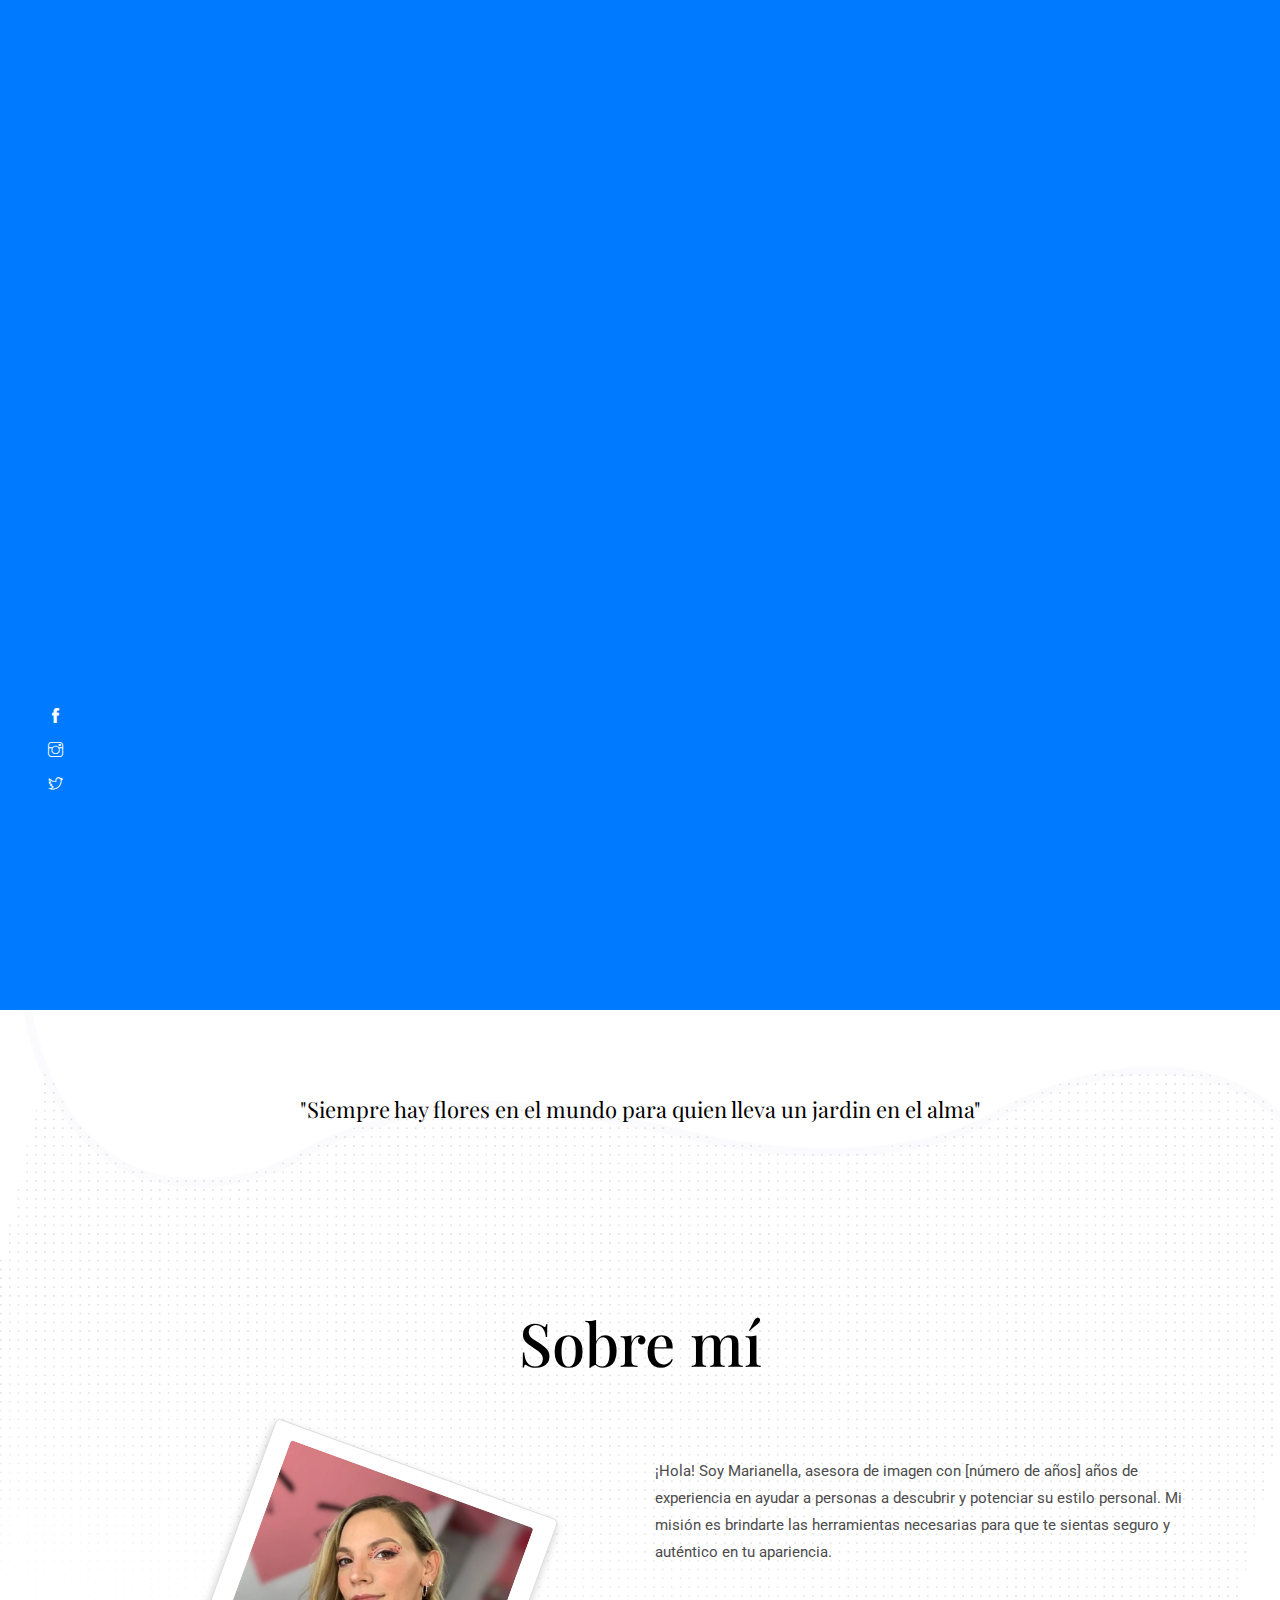
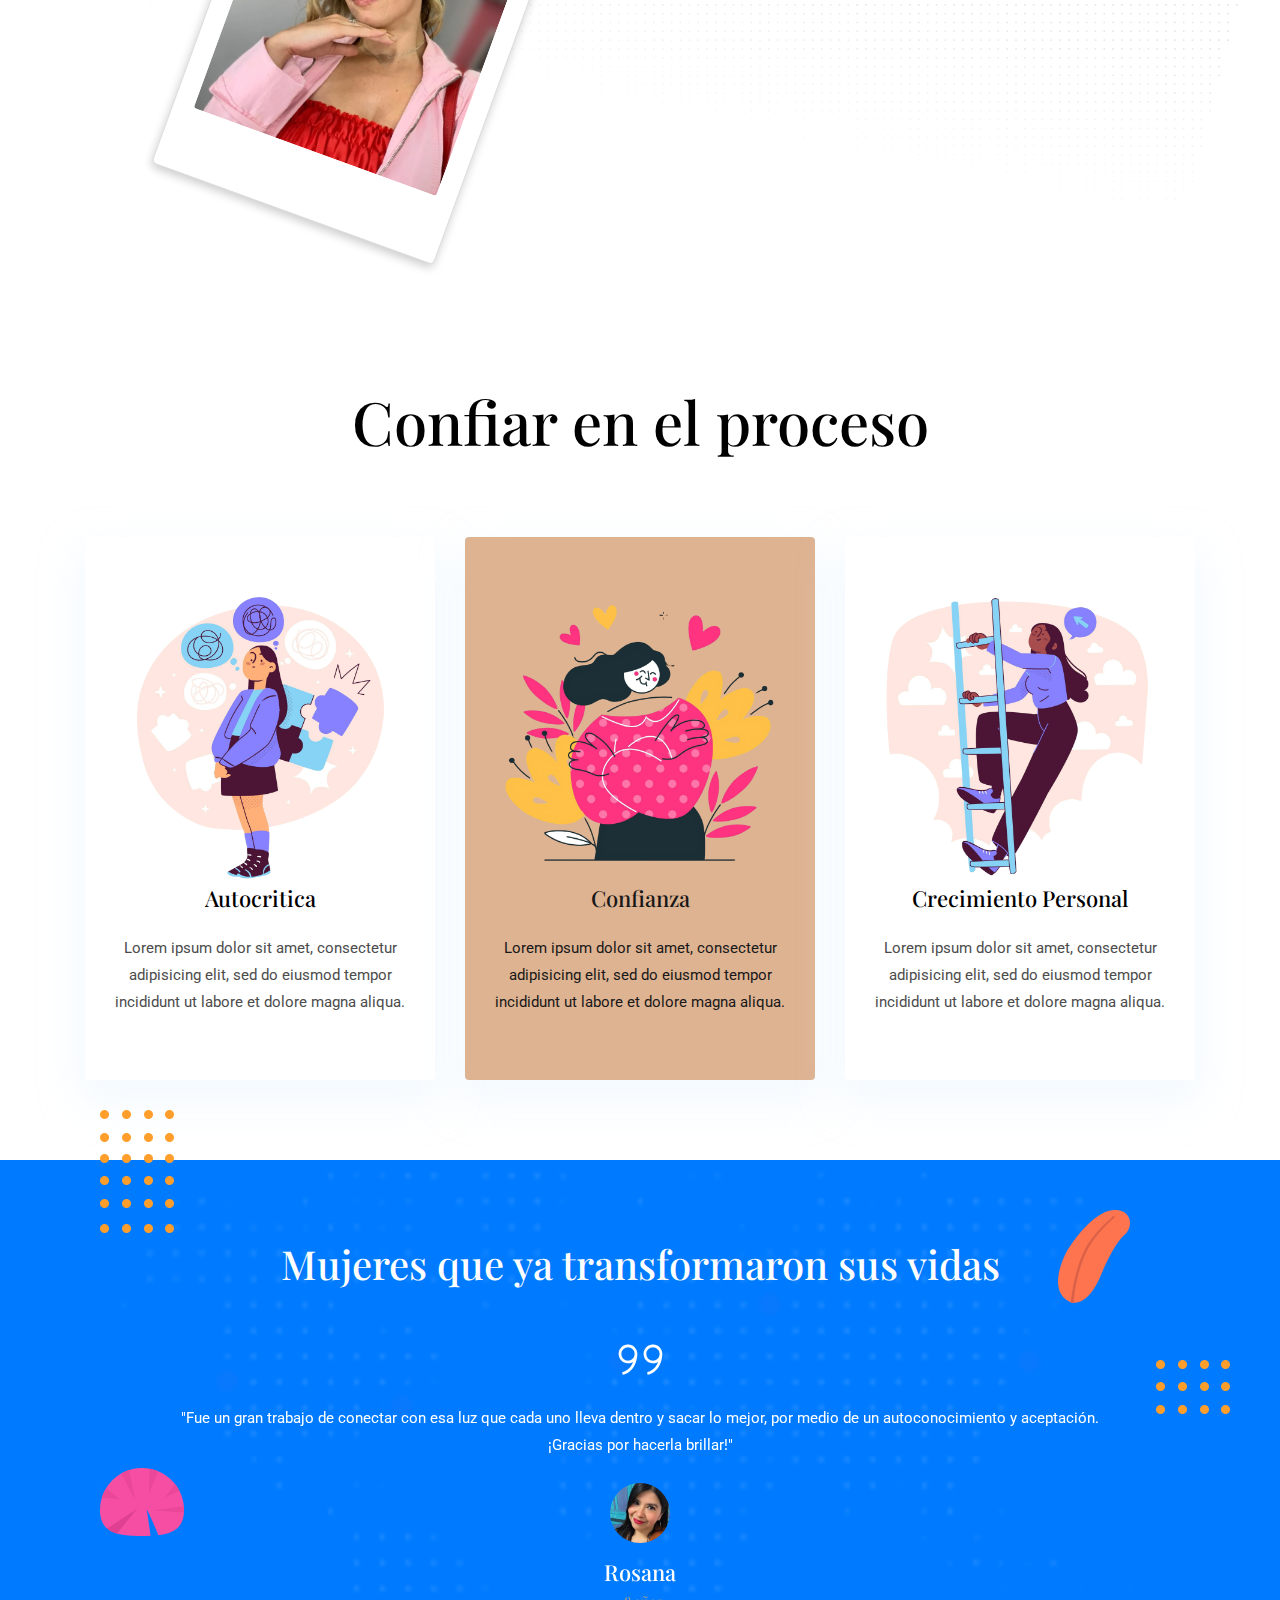
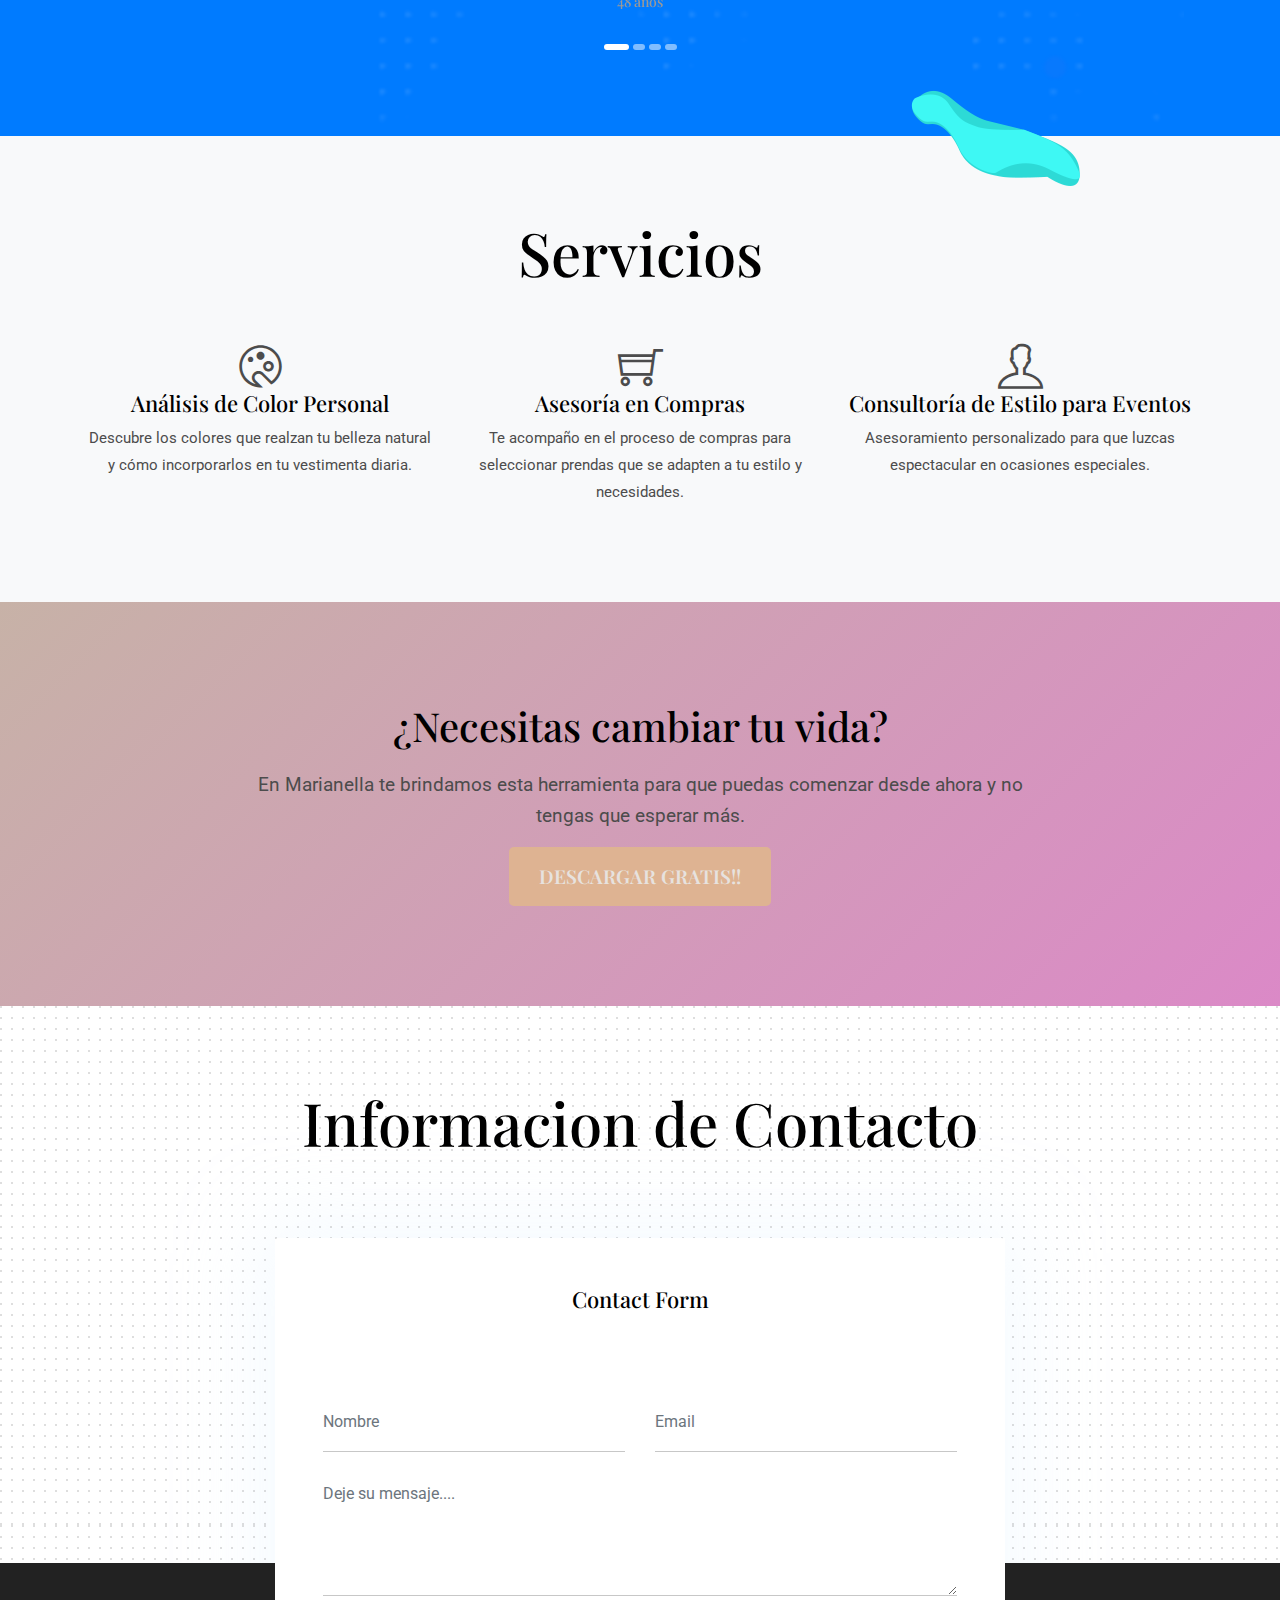
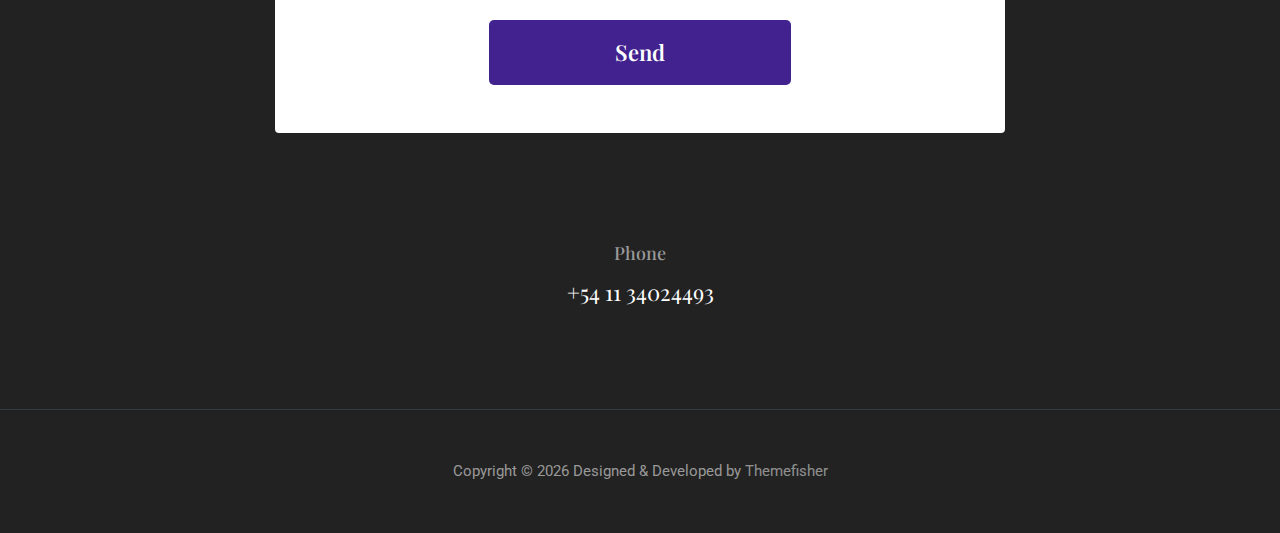
==== commit 9681a321: "Update index.html" ====
--- a/marianella/theme/index.html
+++ b/marianella/theme/index.html
@@ -473,13 +473,7 @@
       <div class="section">
         <div class="container text-center">
           <div class="row">
-            <div class="col-md-6">
-              <h5 class="text-light">Email</h5>
-              <p class="text-white paragraph-lg font-secondary">
-                steve.fruits@email.com
-              </p>
-            </div>
-            <div class="col-md-6">
+            <div class="col-md-12">
               <h5 class="text-light">Phone</h5>
               <p class="text-white paragraph-lg font-secondary">
                 +54 11 34024493
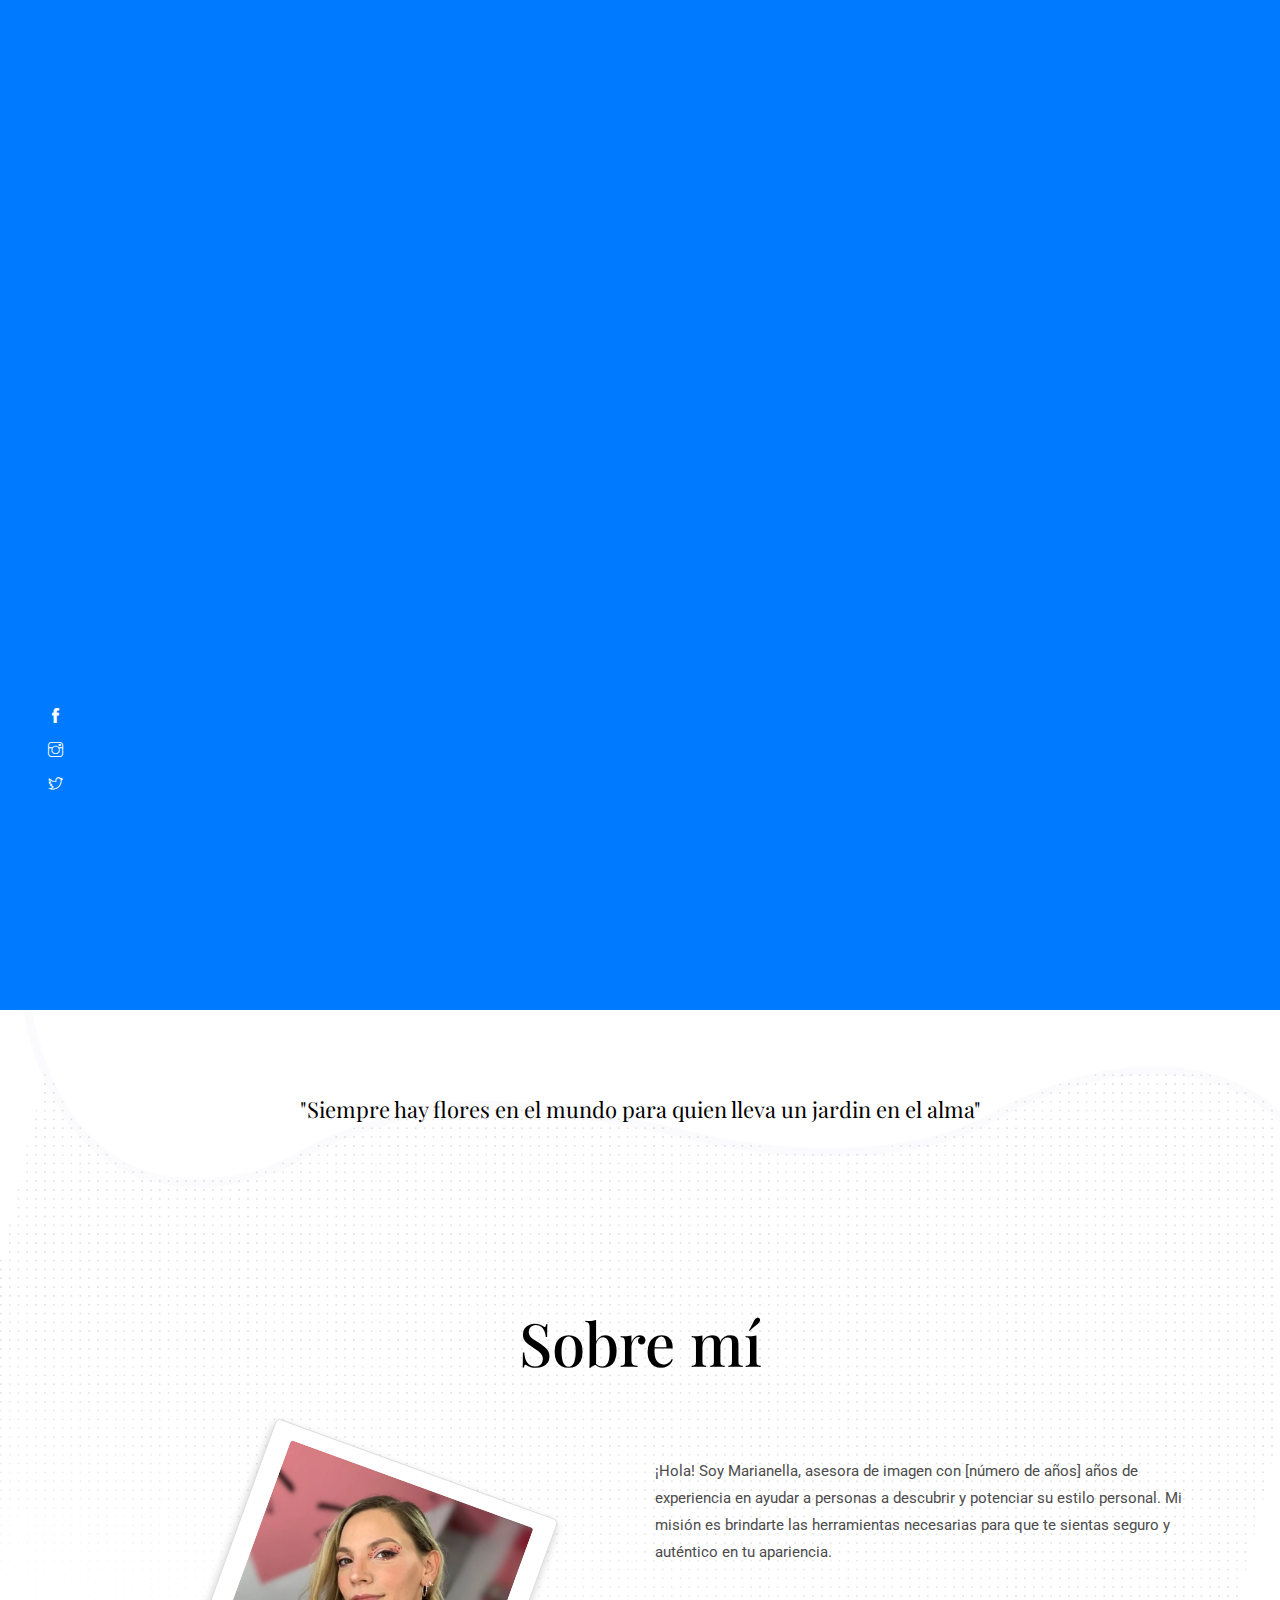
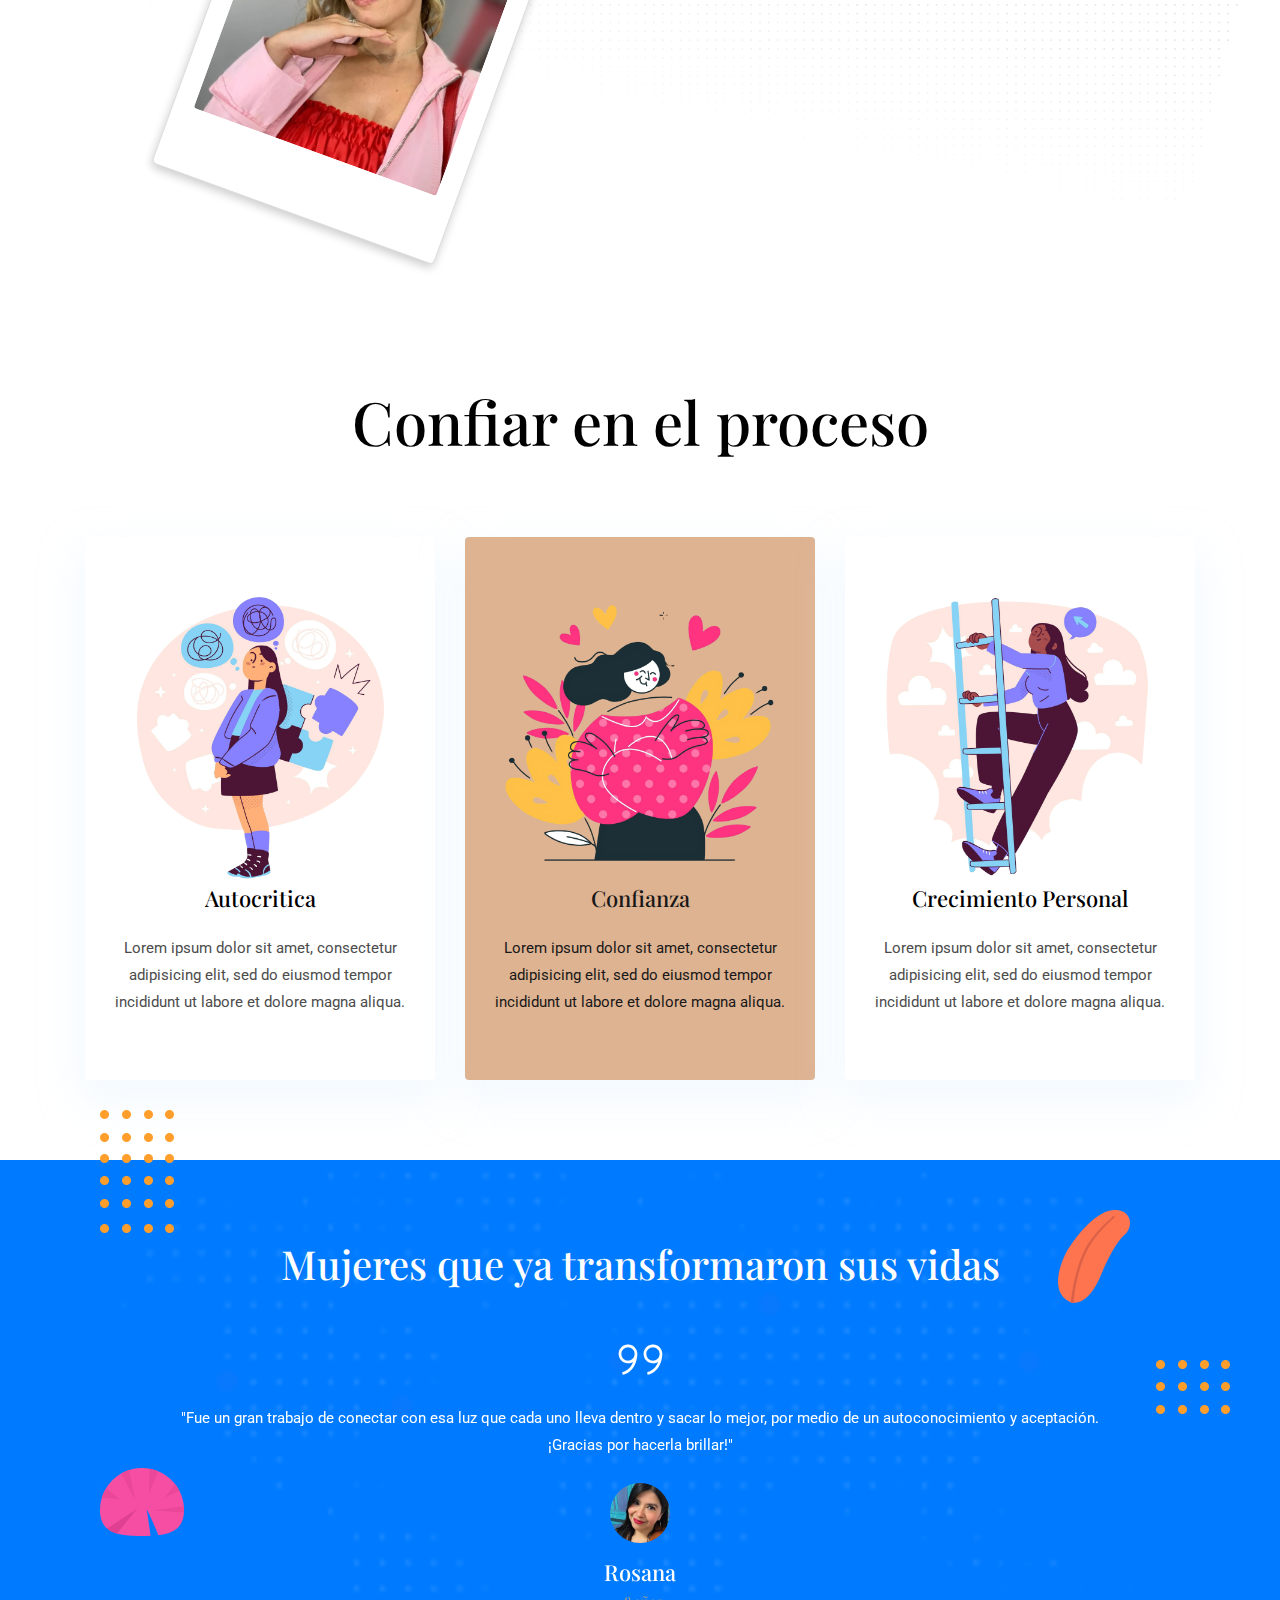
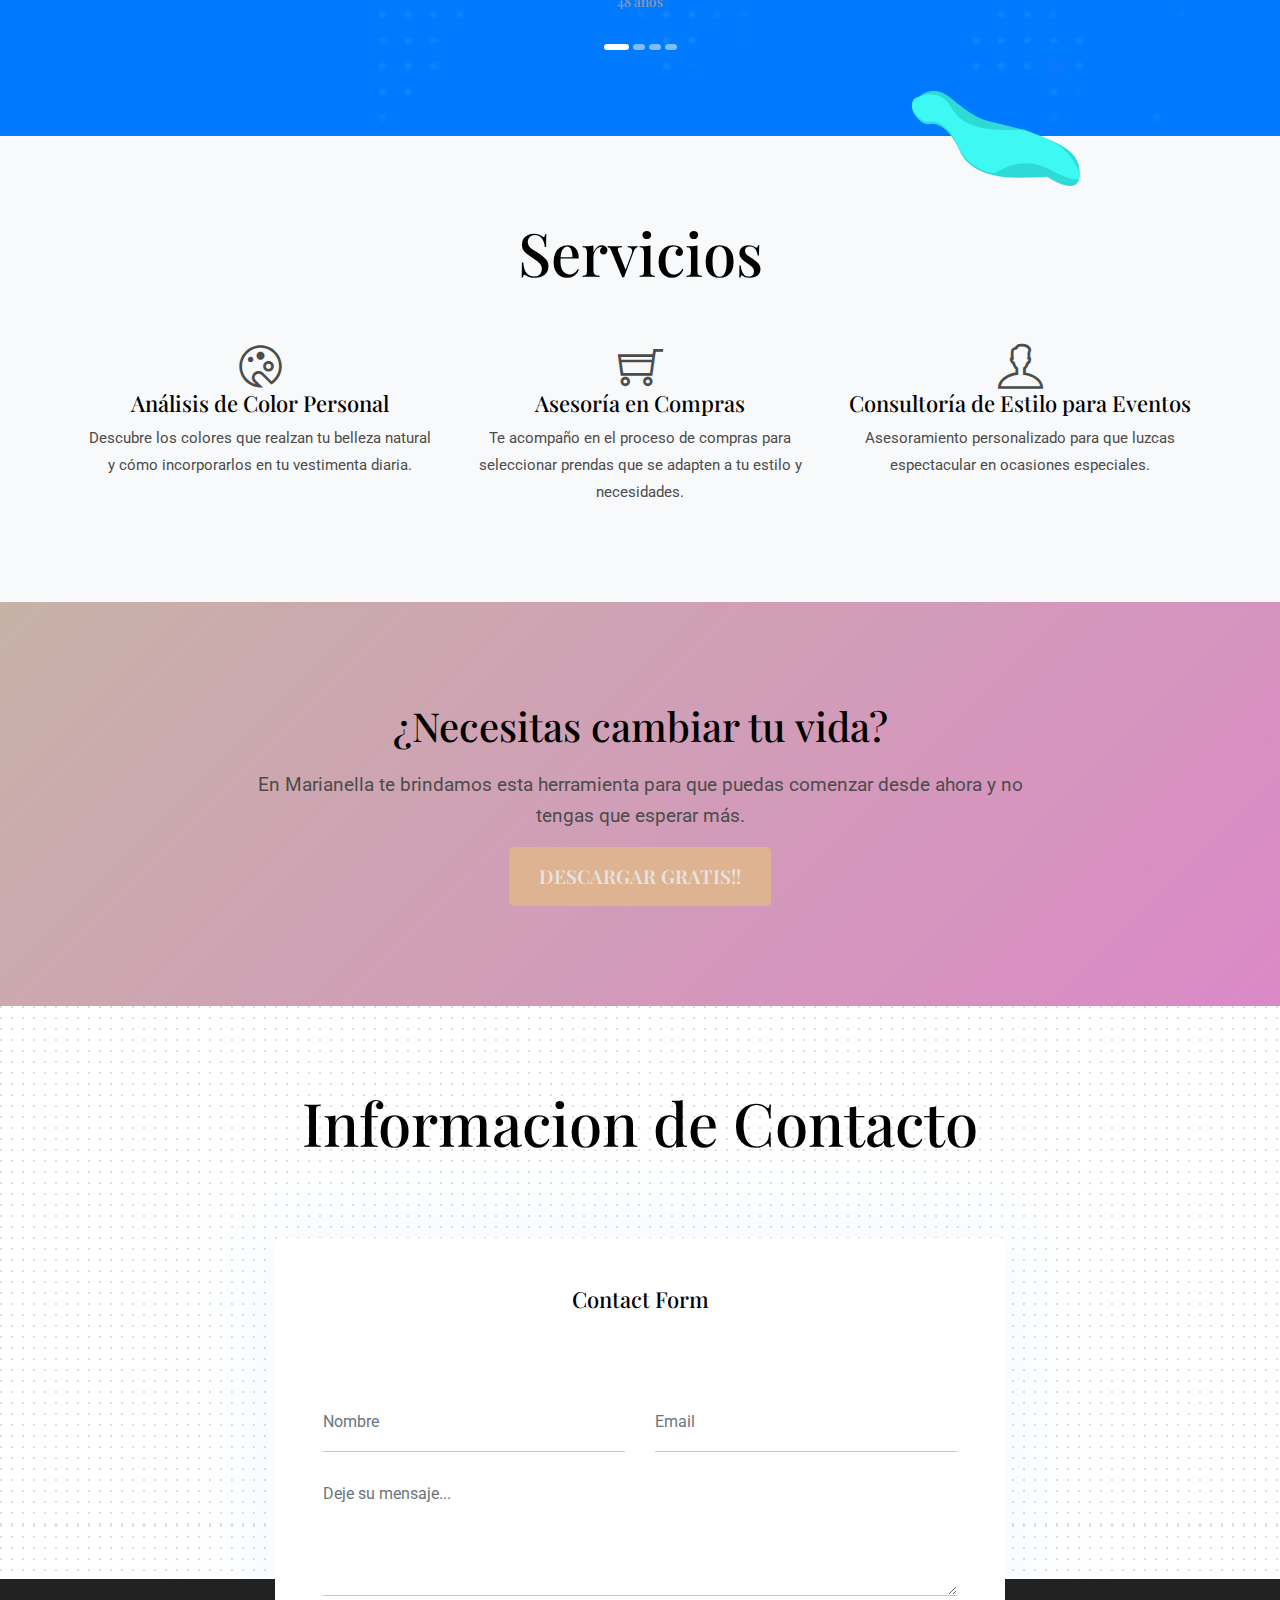
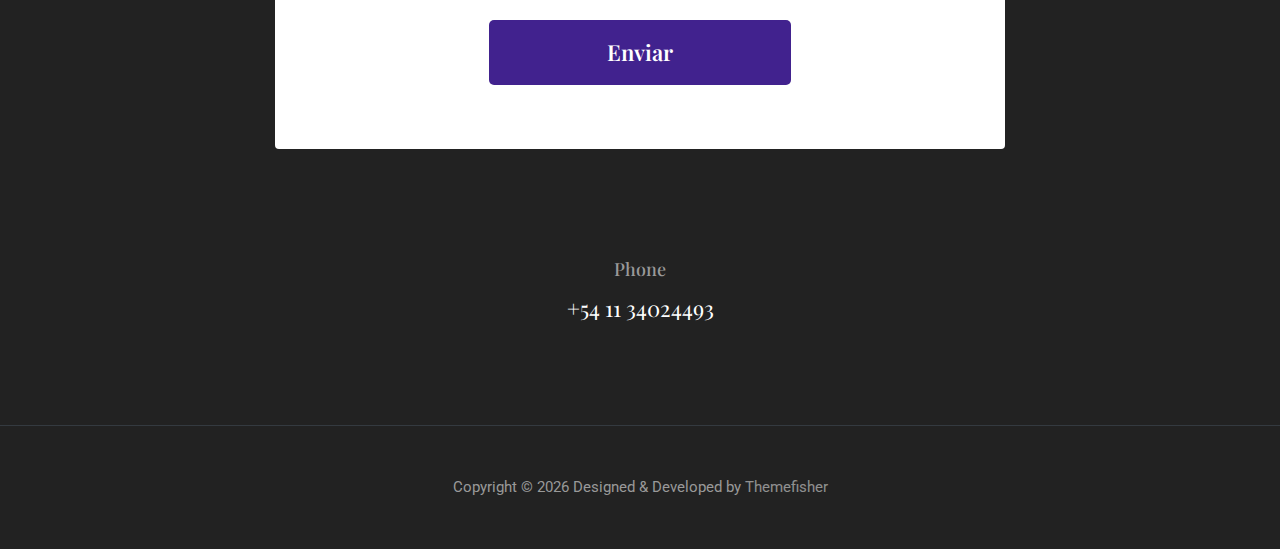
==== commit 3891a9d4: "Update index.html" ====
--- a/marianella/theme/index.html
+++ b/marianella/theme/index.html
@@ -419,11 +419,10 @@
           <div class="col-lg-8 mx-auto">
             <div class="bg-white rounded text-center p-5 shadow-down">
               <h4 class="mb-80">Contact Form</h4>
-              <form action="#" class="row">
+              <form id="contact-form" class="row" action="https://formspree.io/f/mbldwdjd" method="POST">
                 <div class="col-md-6">
                   <input
                     type="text"
-                    id="name"
                     name="name"
                     placeholder="Nombre"
                     class="form-control px-0 mb-4"
@@ -433,7 +432,6 @@
                 <div class="col-md-6">
                   <input
                     type="email"
-                    id="email"
                     name="email"
                     placeholder="Email"
                     class="form-control px-0 mb-4"
@@ -443,15 +441,15 @@
                 <div class="col-12">
                   <textarea
                     name="message"
-                    id="message"
                     class="form-control px-0 mb-4"
-                    placeholder="Deje su mensaje...."
+                    placeholder="Deje su mensaje..."
                     required
                   ></textarea>
                 </div>
                 <div class="col-lg-6 col-10 mx-auto">
-                  <button class="btn btn-primary w-100">send</button>
+                  <button type="submit" class="btn btn-primary w-100">Enviar</button>
                 </div>
+                <div id="form-message" class="col-12 text-center mt-3"></div>
               </form>
             </div>
           </div>
@@ -550,6 +548,30 @@
         }
       });
     </script>
+<script>
+document.getElementById("contact-form").addEventListener("submit", function (event) {
+    event.preventDefault(); // Evita la recarga de la página
+
+    let formData = new FormData(this);
+
+    fetch(this.action, {
+        method: "POST",
+        body: formData,
+        headers: { "Accept": "application/json" }
+    })
+    .then(response => response.json())
+    .then(data => {
+        document.getElementById("form-message").innerHTML = "<p>✅ Mensaje enviado con éxito.</p>";
+        document.getElementById("form-message").style.color = "green";
+        this.reset(); // Limpia el formulario
+    })
+    .catch(error => {
+        document.getElementById("form-message").innerHTML = "<p>❌ Error al enviar el mensaje.</p>";
+        document.getElementById("form-message").style.color = "red";
+    });
+});
+
+</script>
     
     <!-- jQuery -->
     <script src="plugins/jQuery/jquery.min.js"></script>
